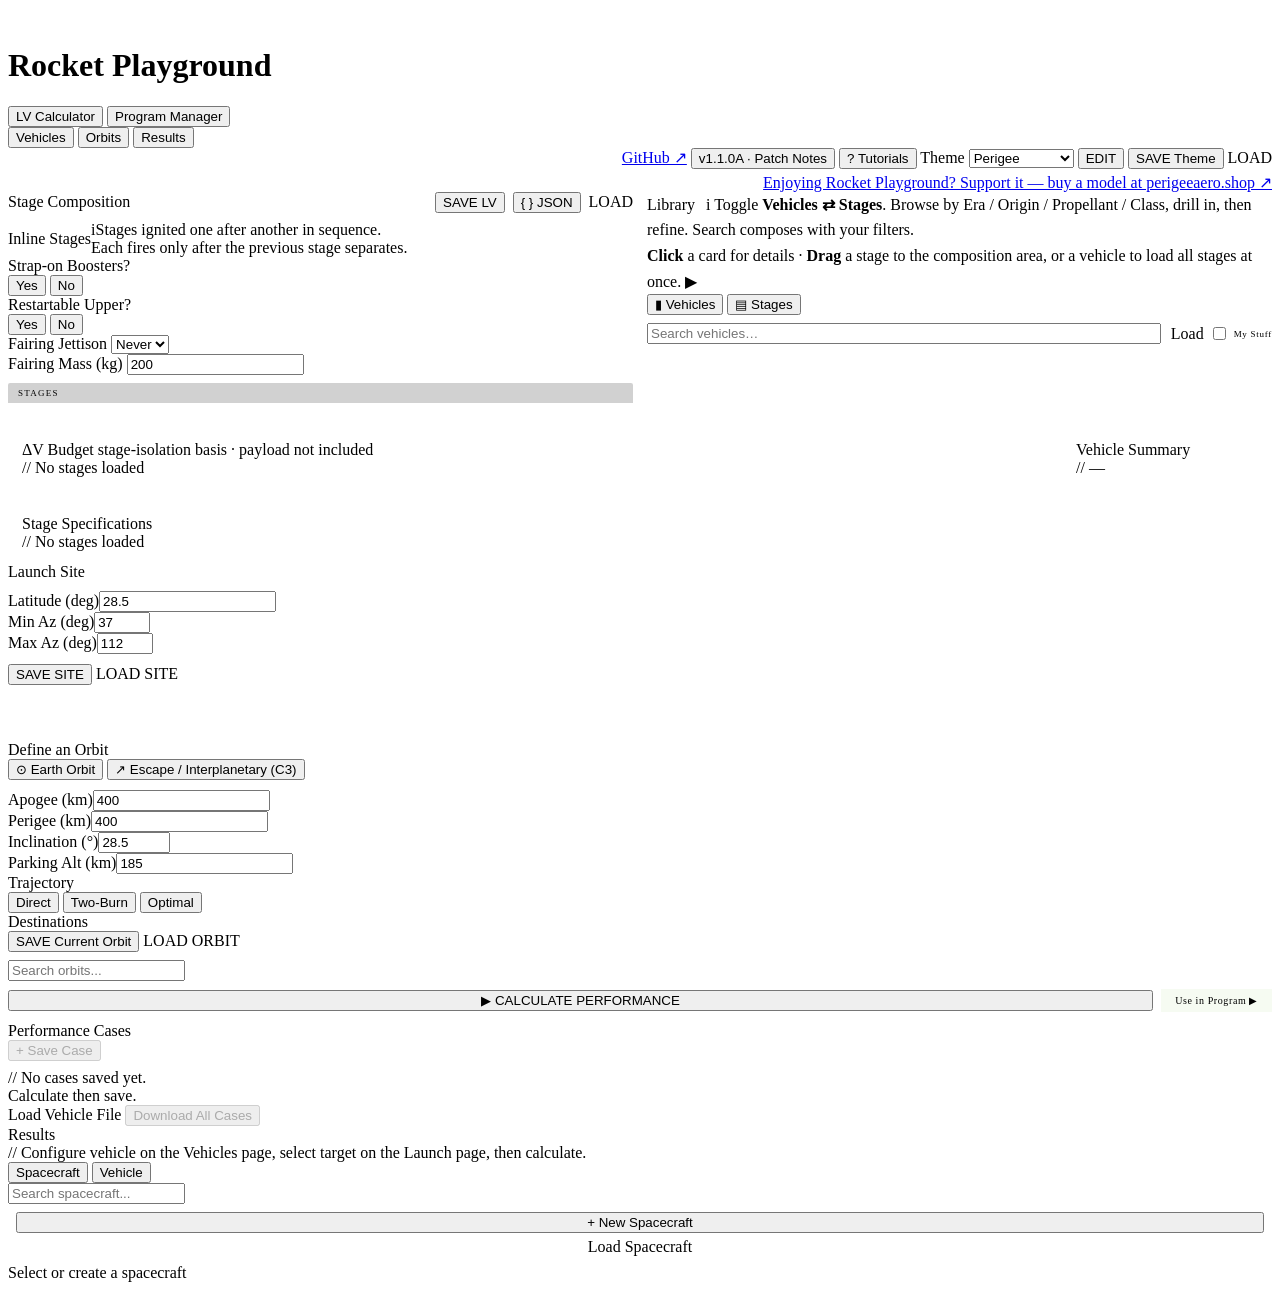
==== src/index.html @ 2115d5a5 "feat: support arithmetic expressions in stage mass, thrust, propellant, and residual fields" ====
﻿﻿﻿<!DOCTYPE html>
<html lang="en">
<head>
<meta charset="UTF-8">
<meta name="viewport" content="width=device-width, initial-scale=1.0">
<title>Rocket Playground</title>

<style>/* @@BUILD:CSS@@ */</style>
</head>
<body>
<div id="rp-root">

<header>
  <h1>Rocket Playground</h1>
  <nav class="page-nav">
    <button class="nav-btn active" id="nav-lv" onclick="showLvSection()">LV Calculator</button>
    <button class="nav-btn" id="nav-program" onclick="showPage('program')">Program Manager</button>
  </nav>
  <nav class="lv-subnav" id="lv-subnav">
    <button class="lv-sub-btn active" data-lv="vehicles" onclick="showPage('vehicles')">Vehicles</button>
    <button class="lv-sub-btn" data-lv="orbits" onclick="showPage('orbits')">Orbits</button>
    <button class="lv-sub-btn" data-lv="results" onclick="showPage('results')">Results</button>
  </nav>
  <nav class="lv-subnav" id="prog-subnav" style="display:none;">
    <button class="lv-sub-btn active" data-prog="hangar" onclick="progShowTab('hangar')">Hangar</button>
    <button class="lv-sub-btn" data-prog="mission" onclick="progShowTab('mission')">Missions</button>
  </nav>
  <div class="prog-header-actions" id="prog-header-actions" style="display:none;margin-left:auto;gap:8px;align-items:center;">
    <button class="act-btn" onclick="saveProgramFile()" title="Save the whole program (spacecraft, fleet &amp; missions) to a .program file">Save Program</button>
    <label class="act-btn" style="cursor:pointer;" title="Load a .program file">Load Program
      <input type="file" accept=".program,.json" style="display:none" onchange="loadProgramFile(this)">
    </label>
  </div>
  <div style="margin-left:auto;display:flex;flex-direction:column;align-items:flex-end;gap:4px;">
    <div class="theme-wrap" style="margin-left:0;">
      <a class="th-btn" href="https://github.com/rp1-lox/perigee-lv-calculator" target="_blank" rel="noopener" title="View source &amp; releases on GitHub">GitHub &#x2197;</a>
      <button class="th-btn" onclick="openPatchNotes()" title="What's new in this version"><span id="patch-notes-ver">v1.1.0A</span> · Patch Notes</button>
      <button class="th-btn" onclick="openTutorials()" title="How to use Rocket Playground">? Tutorials</button>
      <label>Theme</label>
      <select id="theme-select" onchange="applyTheme(this.value)">
        <option value="perigee" selected>Perigee</option>
        <option value="default">Default (Dark)</option>
      </select>
      <button class="th-btn" onclick="openThemeEditor()">EDIT</button>
      <button class="th-btn g" onclick="saveTheme()">SAVE Theme</button>
      <label class="th-btn" style="cursor:pointer;">LOAD<input type="file" accept=".json" style="display:none" onchange="loadThemeFile(this)"></label>
    </div>
    <a class="perigee-plug" href="https://perigeeaero.shop" target="_blank" rel="noopener">Enjoying Rocket Playground? Support it — buy a model at perigeeaero.shop &#x2197;</a>
  </div>
</header>

<!-- ═══════════════════════════════════════════════ PAGE: VEHICLES -->
<div id="page-vehicles" class="page active">

  <!-- BEGINNER VIEW: Composition + Library -->
  <div id="vehicles-beginner" style="display:grid;grid-template-columns:2fr 2fr;gap:14px;align-items:stretch;margin-bottom:14px;">

    <!-- ART PANEL: rocket canvas — hidden for now -->
    <div class="lib-panel" id="veh-art-panel" style="display:none;margin-top:0;min-width:0;padding:10px;flex-direction:column;">
      <!-- Header -->
      <div style="display:flex;align-items:center;gap:5px;margin-bottom:6px;flex-shrink:0;">
        <span class="sl" style="margin-bottom:0;flex:1;font-size:9px;">Rocket</span>
        <button onclick="vehCanvasAutoLayout()" title="Auto-arrange assigned art"
          style="font-family:var(--mono);font-size:8px;background:transparent;border:1px solid var(--border);
            color:var(--text-dim);padding:2px 6px;cursor:pointer;letter-spacing:.04em;">Auto</button>
        <button onclick="vehCanvasClear()" title="Clear canvas"
          style="font-family:var(--mono);font-size:8px;background:transparent;border:1px solid var(--border);
            color:var(--text-dim);padding:2px 6px;cursor:pointer;">✕</button>
      </div>
      <!-- Stage assignment strip -->
      <div id="veh-stage-assign" style="display:flex;gap:3px;flex-wrap:wrap;margin-bottom:6px;flex-shrink:0;">
        <!-- built by vehBuildAssignStrip() -->
      </div>
      <!-- Freeform canvas -->
      <div id="veh-canvas" style="flex:1;min-height:0;position:relative;overflow:hidden;
        background:rgba(0,0,0,.35);border:1px solid var(--border);
        background-image:radial-gradient(var(--border) 1px,transparent 1px);background-size:20px 20px;">
      </div>
    </div>

    <!-- LEFT: Stage Composition + controls -->
    <div class="lib-panel" style="margin-top:0;min-width:0;display:flex;flex-direction:column;">
      <div style="display:flex;align-items:center;gap:8px;margin-bottom:8px;">
        <div class="sl" style="margin-bottom:0;flex:1;">Stage Composition</div>
        <button class="act-btn green" onclick="openSaveLVModal()">SAVE LV</button>
        <button class="act-btn" onclick="openJSONModal()">{ } JSON</button>
        <label class="act-btn" style="cursor:pointer;">LOAD<input type="file" accept=".vehicle,.json" style="display:none" onchange="loadLVFile(this)"></label>
      </div>

      <!-- Config controls: stage count, boosters, restartable, fairing jettison -->
      <div class="cfg-row" style="margin-bottom:8px;flex-wrap:wrap;">
        <div class="cfg-item">
          <label style="display:flex;align-items:center;">Inline Stages<span class="info-tip" onclick="event.stopPropagation()">i<span class="tip-text">Stages ignited one after another in sequence.<br>Each fires only after the previous stage separates.</span></span></label>
          <div class="seg" id="stage-selector"></div>
          <input type="hidden" id="stage-count-input" value="1">
        </div>
        <div class="cfg-item">
          <label>Strap-on Boosters?</label>
          <div class="seg" id="booster-toggle">
            <button onclick="setBoosters(true)">Yes</button>
            <button class="active" onclick="setBoosters(false)">No</button>
          </div>
        </div>
        <div class="cfg-item" id="booster-count-wrap" style="display:none">
          <label># Boosters</label>
          <input type="number" class="field" id="num-boosters" value="4" min="1" max="32" oninput="_suppressUD=true;buildTable();buildStageComposition();">
        </div>
        <div class="cfg-item" id="booster-mode-wrap" style="display:none">
          <label>Parallel Staging<span class="info-tip" onclick="event.stopPropagation()">i<span class="tip-text"><b>Independent:</b> boosters &amp; first stage each burn their own propellant.<br><b>Crossfeed:</b> boosters feed first stage (UR-700) — first stage reaches staging with full tanks.<br><b>Throttle:</b> first stage throttled during the boost phase (Falcon Heavy).</span></span></label>
          <div class="seg" id="b-parallel-seg">
            <button class="active" data-pm="independent" onclick="setBoosterMode('independent')" title="Boosters and first stage each burn their own propellant (default)">Indep</button>
            <button data-pm="crossfeed" onclick="setBoosterMode('crossfeed')" title="Boosters feed first stage (UR-700 asparagus) — first stage reaches staging with full tanks">Crossfeed</button>
            <button data-pm="throttle" onclick="setBoosterMode('throttle')" title="First stage throttled during the boost phase (Falcon-Heavy tricore)">Throttle</button>
          </div>
          <input type="hidden" id="b_parallel_mode" value="independent">
        </div>
        <div class="cfg-item" id="booster-throttle-wrap" style="display:none">
          <label>First-Stage Throttle %</label>
          <input type="number" class="field" id="b_core_throttle" value="57" min="10" max="100" oninput="_suppressUD=true;markLVUserDefined&&markLVUserDefined();buildStageComposition();">
        </div>
        <div class="cfg-item">
          <label>Restartable Upper?</label>
          <div class="seg" id="restart-toggle">
            <button onclick="setRestart(true)">Yes</button>
            <button class="active" onclick="setRestart(false)">No</button>
          </div>
        </div>
        <div class="cfg-item">
          <label>Fairing Jettison</label>
          <select class="field" id="fairing-jettison"><option value="0">Never</option></select>
        </div>
        <div class="cfg-item">
          <label>Fairing Mass (kg)</label>
          <input type="number" class="field" id="fairing-mass" value="200" min="0">
        </div>
      </div>

      <div style="background:var(--panel);border:1px solid var(--border);border-radius:2px;overflow:hidden;margin-bottom:0;flex:1;display:flex;flex-direction:column;">
        <div style="padding:5px 10px;border-bottom:1px solid var(--border);display:flex;align-items:center;gap:8px;background:rgba(0,0,0,.18);flex-shrink:0;">
          <span style="font-family:var(--mono);font-size:9px;letter-spacing:.14em;color:var(--text-dim);text-transform:uppercase;">STAGES</span>
          <span style="flex:1;height:1px;background:var(--border);display:block;"></span>
          <span id="comp-stage-count" style="font-family:var(--mono);font-size:9px;color:var(--text-dim);opacity:.55;flex-shrink:0;"></span>
        </div>
        <div id="comp-body" style="display:flex;flex-direction:column;gap:5px;flex:1;min-height:0;overflow-y:auto;padding:6px;"></div>
      </div>
      <div id="preset-grid" style="display:none"></div>
    </div>

    <!-- RIGHT: Stage Library, same height cap -->
    <div class="lib-panel" style="margin-top:0;min-width:0;display:flex;flex-direction:column;">
      <div class="lib-toggle" onclick="toggleLibrary()">
        <span class="sl" style="margin-bottom:0;flex:1;">Library
          <span class="info-tip" onclick="event.stopPropagation()" style="margin-left:7px;">i
            <span class="tip-text" style="white-space:normal;max-width:280px;line-height:1.6;">
              Toggle <b>Vehicles ⇄ Stages</b>. Browse by Era / Origin / Propellant / Class, drill in, then refine. Search composes with your filters.<br>
              <b>Click</b> a card for details · <b>Drag</b> a stage to the composition area, or a vehicle to load all stages at once.
            </span>
          </span>
        </span>
        <span class="lib-toggle-arrow open" id="lib-arrow">▶</span>
      </div>
      <div class="lib-body" id="lib-body">
        <div class="seg" id="lib-mode-seg" style="margin-bottom:8px;">
          <button class="active" onclick="libSetMode('veh')">▮ Vehicles</button>
          <button onclick="libSetMode('stg')">▤ Stages</button>
        </div>
        <div style="display:flex;gap:5px;margin-bottom:6px;align-items:center;flex-wrap:wrap;">
          <input class="lib-search" type="text" id="lib-search" placeholder="Search vehicles…" oninput="libSearch(this.value)" style="flex:1;min-width:120px;margin-bottom:0;">
          <span id="lib-action-slot" style="display:flex;gap:5px;"></span>
          <label class="act-btn" style="cursor:pointer;white-space:nowrap;">Load<input type="file" accept=".stage,.json" style="display:none" onchange="loadUserStageFile(this)"></label>
          <label style="display:flex;align-items:center;gap:5px;font-family:var(--mono);font-size:9px;color:var(--text-dim);letter-spacing:.08em;cursor:pointer;white-space:nowrap;">
            <input type="checkbox" id="user-only-check" style="accent-color:var(--accent);cursor:pointer;" onchange="showUserOnly=this.checked;libRender();">
            My Stuff
          </label>
        </div>
        <div id="lib-browser-body"></div>
      </div>
    </div>

  </div><!-- /vehicles-beginner -->

  <!-- PERFORMANCE SUMMARY PANEL (beginner mode) -->
  <div id="vehicles-perf">
    <div class="vp-top-row" style="display:grid;grid-template-columns:1fr 210px;gap:14px;margin-bottom:14px;align-items:stretch;">
      <!-- ΔV Budget -->
      <div class="lib-panel" style="padding:12px 14px;" id="vp-dv">
        <div class="vp-header">ΔV Budget <span class="vp-header-sub">stage-isolation basis · payload not included</span></div>
        <div id="vp-dv-body"><div class="vp-dv-empty">// No stages loaded</div></div>
      </div>
      <!-- Vehicle Stats -->
      <div class="lib-panel" style="padding:12px 14px;" id="vp-stats">
        <div class="vp-header">Vehicle Summary</div>
        <div id="vp-stats-body"><div class="vp-dv-empty">// —</div></div>
      </div>
    </div>
    <!-- Stage Spec Comparison -->
    <div class="lib-panel" style="padding:12px 14px;" id="vp-table">
      <div class="vp-header">Stage Specifications</div>
      <div id="vp-table-body"><div class="vp-dv-empty">// No stages loaded</div></div>
    </div>
  </div><!-- /vehicles-perf -->

  <!-- ADVANCED VIEW: compact controls + table -->
  <div id="vehicles-advanced" style="display:none;">
    <div style="display:flex;align-items:stretch;gap:6px;flex-wrap:wrap;margin-bottom:12px;">
      <button class="act-btn green" onclick="openSaveLVModal()">Save LV</button>
      <button class="act-btn" onclick="openJSONModal()">JSON</button>
      <label class="act-btn" style="cursor:pointer;">Load LV<input type="file" accept=".vehicle,.json" style="display:none" onchange="loadLVFile(this)"></label>
      <div style="width:1px;height:20px;background:var(--border);margin:0 4px;"></div>
      <label class="act-btn" style="cursor:pointer;">Load Stage → Slot<input type="file" accept=".stage,.json" style="display:none" onchange="advLoadStage(this)"></label>
      <button class="act-btn" onclick="openAdvSaveSlotModal()">Save Stage from Slot</button>
    </div>
    <div class="cfg-row" style="margin-bottom:10px;">
      <div class="cfg-item">
        <label style="display:flex;align-items:center;">Inline Stages</label>
        <div class="seg" id="stage-selector-adv"></div>
      </div>
      <div class="cfg-item">
        <label>Strap-on Boosters?</label>
        <div class="seg" id="booster-toggle-adv">
          <button onclick="setBoosters(true)">Yes</button>
          <button class="active" onclick="setBoosters(false)">No</button>
        </div>
      </div>
      <div class="cfg-item" id="booster-count-wrap-adv" style="display:none;">
        <label># Boosters</label>
        <input type="number" class="field" id="num-boosters-adv" value="4" min="1" max="32"
          oninput="document.getElementById('num-boosters').value=this.value;_suppressUD=true;buildTable();buildStageComposition();">
      </div>
      <div class="cfg-item">
        <label>Restartable Upper?</label>
        <div class="seg" id="restart-toggle-adv">
          <button onclick="setRestart(true)">Yes</button>
          <button class="active" onclick="setRestart(false)">No</button>
        </div>
      </div>
      <div class="cfg-item">
        <label>Fairing Jettison</label>
        <select class="field" id="fairing-jettison-adv" onchange="document.getElementById('fairing-jettison').value=this.value;">
          <option value="0">Never</option>
        </select>
      </div>
      <div class="cfg-item">
        <label>Fairing Mass (kg)</label>
        <input type="number" class="field" id="fairing-mass-adv" value="200" min="0"
          oninput="document.getElementById('fairing-mass').value=this.value;">
      </div>
    </div>
  </div><!-- /vehicles-advanced -->

  <!-- STAGE PARAMETERS (shown in advanced, hidden in beginner) -->
  <div id="vehicles-stage-params" style="display:none;">
  <!-- BOTTOM: Stage Parameters -->
  <div class="panel">
    <input type="hidden" id="payload-mass" value="0">

    <div class="sl">Stage Parameters</div>
    <div style="font-family:var(--mono);font-size:9px;color:var(--text-dim);letter-spacing:.08em;margin-bottom:6px;">
      Drag from library → drop on column header &nbsp;|&nbsp; drop on strap-on table
    </div>
    <div class="tscroll">
      <table class="stage-table" id="stage-table">
        <thead><tr id="stage-header-row"><th>Parameter</th></tr></thead>
        <tbody id="stage-tbody"></tbody>
      </table>
    </div>
    <!-- Additional strap-on booster groups (multiple kinds + air-lit). Group 1 = the column above. -->
    <div id="extra-booster-groups" style="display:none;margin-top:12px;"></div>
  </div>
  </div><!-- /vehicles-stage-params -->

</div>

<!-- ═══════════════════════════════════════════════ PAGE: ORBITS -->
<div id="page-orbits" class="page">
  <div class="two-col">

    <!-- LEFT: Destination config -->
    <div class="left-col">
      <div class="left-section" id="sec-launch">
      <div class="sl">Launch Site</div>
      <div class="panel" id="panel-launch-site" style="padding-bottom:10px;">
        <div style="display:flex;flex-wrap:wrap;gap:12px;align-items:flex-start;">
          <div style="flex:0 1 380px;min-width:220px;display:flex;flex-direction:column;">
            <div id="site-selector-grid"></div>
            <div class="cfg-row" style="margin-top:10px;margin-bottom:0;">
              <div class="cfg-item"><label>Latitude (deg)</label><input type="number" class="field" id="site-lat" value="28.5" step="0.1" oninput="onSiteFieldEdit()"></div>
              <div class="cfg-item"><label>Min Az (deg)</label><input type="number" class="field" id="az-min" value="37" min="0" max="360" oninput="onSiteFieldEdit()"></div>
              <div class="cfg-item"><label>Max Az (deg)</label><input type="number" class="field" id="az-max" value="112" min="0" max="360" oninput="onSiteFieldEdit()"></div>
            </div>
            <div class="site-note" id="site-note"></div>
            <div class="inc-tracked" id="inc-tracked-note" style="display:none;"></div>
            <div class="site-desc" id="site-desc"></div>
            <div class="act-row" style="margin-top:10px;">
              <button class="act-btn green" onclick="saveUserSpaceport()">SAVE SITE</button>
              <label class="act-btn" style="cursor:pointer;">LOAD SITE<input type="file" accept=".json" style="display:none" onchange="loadSpaceportFile(this)"></label>
            </div>
          </div>
          <canvas id="site-map"></canvas>
        </div>
      </div>

      </div><!-- /left-section launch-site -->
      <div class="left-section" id="sec-orbit">
      <div class="sl">Define an Orbit</div>
      <div class="panel" id="panel-define-orbit">
        <div style="display:flex;flex-wrap:wrap;gap:16px;align-items:flex-start;">
          <div style="flex:1 1 220px;min-width:180px;">
            <div class="mode-tog" style="margin-bottom:10px;">
              <button class="active" id="mode-orbit-btn" onclick="setDestMode('orbit')">⊙ Earth Orbit</button>
              <button id="mode-escape-btn" onclick="setDestMode('escape')">↗ Escape / Interplanetary (C3)</button>
            </div>
            <div id="dest-orbit">
              <div class="cfg-row">
                <div class="cfg-item"><label>Apogee (km)</label><input type="number" class="field" id="apogee" value="400" min="100" oninput="markOrbitUserDefined();drawOrbitDiagram()"></div>
                <div class="cfg-item"><label>Perigee (km)</label><input type="number" class="field" id="perigee" value="400" min="100" oninput="markOrbitUserDefined();drawOrbitDiagram()"></div>
                <div class="cfg-item"><label>Inclination (°)</label><input type="number" class="field" id="inclination" value="28.5" min="0" max="180" step="0.1" oninput="markOrbitUserDefined()"></div>
                <div class="cfg-item"><label>Parking Alt (km)</label><input type="number" class="field" id="parking-alt" value="185" min="100" oninput="drawOrbitDiagram()"></div>
              </div>
              <div class="cfg-item">
                <label>Trajectory</label>
                <div class="seg" id="traj-toggle">
                  <button onclick="setTraj('direct')">Direct</button>
                  <button class="active" onclick="setTraj('two-burn')">Two-Burn</button>
                  <button onclick="setTraj('optimal')">Optimal</button>
                </div>
              </div>
            </div>
            <div id="dest-escape" style="display:none;">
              <div class="cfg-row">
                <div class="cfg-item"><label>C3 (km²/s²)</label><input type="number" class="field" id="c3" value="0" step="0.1" oninput="markOrbitUserDefined();drawOrbitDiagram()"></div>
                <div class="cfg-item"><label>Departure Decl (deg)</label><input type="number" class="field" id="decl" value="28.5" min="-90" max="90" step="0.1" oninput="markOrbitUserDefined()"></div>
                <div class="cfg-item"><label>Parking Perigee (km)</label><input type="number" class="field" id="escape-perigee" value="185" min="100" oninput="drawOrbitDiagram()"></div>
              </div>
              <div class="note" style="margin-top:4px;">C3 = v∞² relative to Earth. Vis-viva: Vinj = √(Vesc² + C3). TLI≈−1.9, escape=0, Mars≈8.7, Jupiter≈80.</div>
            </div>
          </div>
          <canvas id="orbit-diagram"></canvas>
        </div>
      </div>
      </div><!-- /left-section define-orbit -->
    </div><!-- /left-col -->

    <!-- RIGHT: Orbit categories -->
    <div>
      <div class="sl">Destinations</div>
      <div class="act-row" style="margin-bottom:8px;">
        <button class="act-btn green" onclick="saveUserOrbit()">SAVE Current Orbit</button>
        <label class="act-btn" style="cursor:pointer;">LOAD ORBIT<input type="file" accept=".orbit,.json" style="display:none" onchange="loadOrbitFile(this)"></label>
      </div>
      <input class="search-bar" type="text" id="orbit-search" placeholder="Search orbits..." oninput="buildOrbitCategories()" style="margin-bottom:8px;">
      <div class="orbit-scroll" id="orbit-categories"></div>
    </div>

  </div>
</div>

<!-- ═══════════════════════════════════════════════ PAGE: RESULTS -->
<div id="page-results" class="page">
  <div style="display:flex;gap:8px;margin-bottom:10px;align-items:center;">
    <button class="calc-btn" onclick="calculateWithS15()" style="margin-bottom:0;flex:1;">▶  CALCULATE PERFORMANCE</button>
    <button onclick="progUseCurrentVehicle()" title="Load this vehicle into the active Program as a VehicleDefinition"
      style="font-family:var(--mono);font-size:10px;background:rgba(136,198,87,.08);border:1px solid var(--accent);color:var(--accent);padding:6px 14px;cursor:pointer;letter-spacing:.06em;white-space:nowrap;">Use in Program ▶</button>
  </div>
  <div class="results-layout">

    <!-- LEFT: Cases panel -->
    <div class="cases-panel">
      <div class="cases-header">
        <span>Performance Cases</span>
      </div>
      <div class="act-row" style="margin-bottom:8px;">
        <button class="act-btn green" id="save-case-btn" onclick="openSaveCaseModal()" disabled style="flex:1;">+ Save Case</button>
      </div>
      <div id="case-list">
        <div class="cases-empty">// No cases saved yet.<br>Calculate then save.</div>
      </div>
      <div class="case-actions">
        <label class="act-btn" style="cursor:pointer;text-align:center;width:100%;box-sizing:border-box;">Load Vehicle File<input type="file" accept=".vehicle,.json" style="display:none" onchange="loadLVFile(this)"></label>
        <button class="act-btn" onclick="downloadAllCases()" id="download-cases-btn" disabled>Download All Cases</button>
      </div>
    </div>

    <!-- RIGHT: Results display -->
    <div>
      <div class="sl">Results</div>
      <div class="results-panel" id="results-panel">
        <div class="placeholder-msg">// Configure vehicle on the Vehicles page, select target on the Launch page, then calculate.</div>
      </div>
    </div>

  </div>
</div>
<div id="page-program" class="page">
  <div class="sc-ed-toolbar">
    <div class="seg" id="hangar-pick" style="margin-right:6px;">
      <button class="active" data-hv="spacecraft" onclick="progSetHangar('spacecraft')">Spacecraft</button>
      <button data-hv="fleet" onclick="progSetHangar('fleet')">Vehicle</button>
    </div>
    <div class="prog-tab-actions" id="prog-tb-sc"></div>
    <div class="prog-tab-actions" id="prog-tb-fleet" style="display:none;"></div>
    <div class="prog-tab-actions" id="prog-tb-mission" style="display:none;"></div>
  </div>

  <!-- Spacecraft panel -->
  <div id="prog-panel-sc" class="sc-ed-wrap">
    <div class="sc-ed-list-col">
      <input type="text" id="sc-ed-search" class="sc-ed-search" placeholder="Search spacecraft..." oninput="scEdRenderList()">
      <div id="sc-ed-list" class="sc-ed-list-inner lv-list"></div>
      <div style="padding:8px;border-top:1px solid var(--border);display:flex;flex-direction:column;gap:5px;">
        <button class="act-btn" style="width:100%" onclick="scEdNew()">+ New Spacecraft</button>
        <label class="act-btn" style="width:100%;cursor:pointer;text-align:center;">Load Spacecraft
          <input type="file" accept=".spacecraft,.json" style="display:none" onchange="scEdLoadJSON(this)">
        </label>
      </div>
    </div>
    <div id="sc-ed-detail" class="sc-ed-main-col">
      <div class="placeholder-msg">Select or create a spacecraft</div>
    </div>
  </div>

  <!-- Fleet panel -->
  <div id="prog-panel-fleet" class="sc-ed-wrap" style="display:none;">
    <div class="sc-ed-list-col">
      <input type="text" id="fleet-search" class="sc-ed-search" placeholder="Search fleet..." oninput="fleetRenderList()">
      <div id="fleet-list" class="sc-ed-list-inner lv-list"></div>
      <div class="fleet-drop-zone" ondragover="fleetDragOver(event)" ondragleave="fleetDragLeave(event)" ondrop="fleetLibAddDrop(event)">&#x2295; Drop a vehicle here to add it to the fleet</div>
      <div style="padding:8px;border-top:1px solid var(--border);display:flex;flex-direction:column;gap:5px;">
        <button class="act-btn" style="width:100%" onclick="fleetNew()">+ New Entry</button>
        <button class="act-btn" style="width:100%" onclick="fleetOpenImportModal()">Import Vehicle</button>
        <label class="act-btn" style="width:100%;cursor:pointer;text-align:center;">Load Vehicle
          <input type="file" accept=".vehicle,.json" style="display:none" onchange="fleetLoadJSON(this)">
        </label>
      </div>
    </div>
    <div id="fleet-detail" class="sc-ed-main-col">
      <div class="placeholder-msg">Add or select a launch vehicle</div>
    </div>
  </div>

  <!-- Missions panel — full-page command center -->
  <div id="prog-panel-mission" style="display:none;">
    <div id="mission-cc" style="flex:1;min-width:0;display:flex;flex-direction:column;overflow:hidden;">
      <div class="placeholder-msg">Select or create a mission</div>
    </div>
  </div>
</div>


<!-- ── MODAL: Fleet Vehicle Import ── -->
<div class="modal-overlay" id="modal-fleet-import" style="display:none">
  <div class="modal" style="max-width:580px;display:flex;flex-direction:column;height:68vh;">
    <div class="modal-header">
      <span class="modal-title">Import Launch Vehicle</span>
      <button class="modal-close" onclick="closeModal('modal-fleet-import')">&#x2715;</button>
    </div>
    <div style="padding:10px 14px;border-bottom:1px solid var(--border);flex-shrink:0;">
      <input type="text" id="fleet-import-search" class="search-bar" style="margin-bottom:0;"
        placeholder="Search vehicles..." oninput="fleetImportRenderList()">
    </div>
    <div id="fleet-import-list" style="flex:1;overflow-y:auto;"></div>
  </div>
</div>

<!-- ── MODAL: Vehicle library info (click a library card) ── -->
<div class="modal-overlay" id="modal-fleet-vehinfo" style="display:none">
  <div class="modal" style="max-width:620px;display:flex;flex-direction:column;max-height:82vh;">
    <div class="modal-header">
      <span class="modal-title" id="fleet-vehinfo-title">Vehicle</span>
      <button class="modal-close" onclick="closeModal('modal-fleet-vehinfo')">&#x2715;</button>
    </div>
    <div id="fleet-vehinfo-body" style="flex:1;overflow-y:auto;padding:14px 18px;"></div>
    <div style="padding:10px 16px;border-top:1px solid var(--border);display:flex;justify-content:flex-end;gap:8px;flex-shrink:0;">
      <button class="act-btn" onclick="closeModal('modal-fleet-vehinfo')">Close</button>
      <button class="act-btn green" onclick="fleetVehInfoAdd()">&#x2295; Add to Fleet</button>
    </div>
  </div>
</div>

<!-- ── MODAL: New / Edit spacecraft stage (Stage Library) ── -->
<div class="modal-overlay" id="modal-scstage-new" style="display:none">
  <div class="modal" style="max-width:600px;">
    <div class="modal-header">
      <span class="modal-title" id="scstage-new-title">New Stage</span>
      <button class="modal-close" onclick="closeModal('modal-scstage-new')">&#x2715;</button>
    </div>
    <div id="scstage-new-body" class="modal-body"></div>
    <div style="padding:10px 16px;border-top:1px solid var(--border);display:flex;justify-content:flex-end;gap:8px;">
      <button class="act-btn" onclick="closeModal('modal-scstage-new')">Cancel</button>
      <button class="act-btn green" onclick="scStageLibSaveNew()">Save to Library</button>
    </div>
  </div>
</div>

<!-- ── MODAL: Spacecraft stage info (click a library card) ── -->
<div class="modal-overlay" id="modal-scstage-info" style="display:none">
  <div class="modal" style="max-width:480px;">
    <div class="modal-header">
      <span class="modal-title" id="scstage-info-title">Stage</span>
      <button class="modal-close" onclick="closeModal('modal-scstage-info')">&#x2715;</button>
    </div>
    <div id="scstage-info-body" class="modal-body"></div>
    <div style="padding:10px 16px;border-top:1px solid var(--border);display:flex;justify-content:flex-end;gap:8px;flex-wrap:wrap;">
      <button class="act-btn" onclick="scStageInfoDelete()" title="Remove from library">Delete</button>
      <button class="act-btn" onclick="scStageInfoDownload()">&#x2193; Download</button>
      <button class="act-btn" onclick="scStageInfoEdit()">Edit</button>
      <button class="act-btn green" onclick="scStageInfoAdd()">&#x2295; Add to Spacecraft</button>
    </div>
  </div>
</div>

<!-- ── MODAL: Tutorials / Help ── -->
<div class="modal-overlay" id="modal-tutorials" style="display:none">
  <div class="modal" style="max-width:880px;width:92vw;height:80vh;display:flex;flex-direction:column;">
    <div class="modal-header">
      <span class="modal-title">Tutorials</span>
      <button class="modal-close" onclick="closeModal('modal-tutorials')">&#x2715;</button>
    </div>
    <div class="tut-wrap">
      <div id="tut-list" class="tut-list"></div>
      <div id="tut-body" class="tut-body"></div>
    </div>
  </div>
</div>

<!-- ── MODAL: Save LV ── -->
<div class="modal-overlay" id="modal-save-lv" style="display:none">
  <div class="modal">
    <div class="modal-header"><span class="modal-title">Save Launch Vehicle</span><button class="modal-close" onclick="closeModal('modal-save-lv')">✕</button></div>
    <div class="modal-body">
      <label>Vehicle Name</label>
      <input type="text" id="lv-save-name" placeholder="e.g. My Rocket Mk1" maxlength="60">
      <label>Notes (optional)</label>
      <input type="text" id="lv-save-note" placeholder="e.g. 3-stage LOX/LH2" maxlength="200">
      <label style="margin-top:10px;">Library Tags <span style="text-transform:none;letter-spacing:normal;color:var(--text-dim);font-size:10px;">— for browsing &amp; the program (propellant &amp; class auto-derive from stages)</span></label>
      <div id="lv-save-tags"></div>
      <div class="save-note">Downloads a .json file with full vehicle definition and any calculated performance results.</div>
    </div>
    <div class="modal-footer">
      <button class="modal-btn" onclick="closeModal('modal-save-lv')">Cancel</button>
      <button class="modal-btn primary" onclick="doSaveLV()">Download .json</button>
    </div>
  </div>
</div>

<!-- ── MODAL: Patch Notes ── -->
<div class="modal-overlay" id="modal-patch-notes" style="display:none">
  <div class="modal" style="max-width:560px;display:flex;flex-direction:column;max-height:82vh;">
    <div class="modal-header"><span class="modal-title">Patch Notes</span><button class="modal-close" onclick="closeModal('modal-patch-notes')">✕</button></div>
    <div class="modal-body" id="patch-notes-body" style="overflow-y:auto;"></div>
    <div style="padding:10px 16px;border-top:1px solid var(--border);display:flex;justify-content:flex-end;gap:8px;flex-wrap:wrap;">
      <a class="modal-btn" href="https://github.com/rp1-lox/perigee-lv-calculator/releases" target="_blank" rel="noopener">All Releases on GitHub &#x2197;</a>
      <button class="modal-btn primary" onclick="closeModal('modal-patch-notes')">Close</button>
    </div>
  </div>
</div>

<!-- ── MODAL: Save Orbit ── -->
<div class="modal-overlay" id="modal-save-orbit" style="display:none">
  <div class="modal" style="max-width:460px;">
    <div class="modal-header"><span class="modal-title">Save Orbit</span><button class="modal-close" onclick="closeModal('modal-save-orbit')">✕</button></div>
    <div class="modal-body">
      <label>Orbit Name</label>
      <input type="text" id="orbit-save-name" placeholder="e.g. Staging Orbit" maxlength="60">
      <label style="margin-top:10px;">Category</label>
      <select class="field" id="orbit-save-category" style="width:100%;margin-bottom:8px;" onchange="onOrbitCategoryChange(this.value)">
      </select>
      <div id="orbit-new-cat-wrap" style="display:none;">
        <label>New Category Name</label>
        <input type="text" id="orbit-new-cat-name" placeholder="e.g. My Missions" maxlength="40">
      </div>
      <div class="save-note" style="margin-top:8px;">Orbit appears inside the selected category alongside presets. Also downloads a .json file.</div>
    </div>
    <div class="modal-footer">
      <button class="modal-btn" onclick="closeModal('modal-save-orbit')">Cancel</button>
      <button class="modal-btn primary" onclick="doSaveOrbit()">Save & Download</button>
    </div>
  </div>
</div>

<!-- ── MODAL: JSON editor ── -->
<div class="modal-overlay" id="modal-json" style="display:none">
  <div class="modal">
    <div class="modal-header"><span class="modal-title">View / Edit Vehicle JSON</span><button class="modal-close" onclick="closeModal('modal-json')">✕</button></div>
    <div class="modal-body">
      <textarea id="json-editor" spellcheck="false"></textarea>
      <div id="json-error" class="error-msg" style="display:none;margin-top:8px;"></div>
    </div>
    <div class="modal-footer">
      <button class="modal-btn" onclick="closeModal('modal-json')">Cancel</button>
      <button class="modal-btn primary" onclick="applyJSON()">Apply to Calculator</button>
    </div>
  </div>
</div>

<!-- ── MODAL: Theme editor ── -->
<div class="modal-overlay" id="modal-theme" style="display:none">
  <div class="modal" style="max-width:480px;">
    <div class="modal-header">
      <span class="modal-title">Theme Editor</span>
      <button class="modal-close" onclick="closeModal('modal-theme')">✕</button>
    </div>
    <div class="modal-body" style="max-height:72vh;overflow-y:auto;">

      <!-- Presets -->
      <div class="te-section">Presets</div>
      <div class="te-preset-row" id="te-preset-row"></div>

      <!-- Colors -->
      <div class="te-section">Colors</div>
      <div id="te-color-rows"></div>

      <!-- Fonts -->
      <div class="te-section">Fonts</div>
      <div class="te-row">
        <span class="te-label">Display (sans)</span>
        <input class="te-font-input" id="te-font-sans" placeholder="Outfit, sans-serif"
          oninput="teApplyLive()">
      </div>
      <div class="te-row">
        <span class="te-label">Monospace</span>
        <input class="te-font-input" id="te-font-mono" placeholder="JetBrains Mono, monospace"
          oninput="teApplyLive()">
      </div>

      <!-- Name -->
      <div class="te-section">Save Custom Theme</div>
      <div class="te-row">
        <span class="te-label">Theme Name</span>
        <input class="te-font-input" id="te-theme-name" placeholder="My Theme" style="width:160px;flex:none;">
        <button class="modal-btn primary" onclick="teSaveCustom()" style="margin:0;">Save</button>
      </div>

    </div>
    <div class="modal-footer">
      <button class="modal-btn" onclick="closeModal('modal-theme')">Close</button>
      <button class="modal-btn" onclick="teExportJSON()">Export JSON</button>
    </div>
  </div>
</div>


<!-- ── MODAL: Add/Save Stage ── -->
<div class="modal-overlay" id="modal-add-stage" style="display:none">
  <div class="modal" style="max-width:500px;">
    <div class="modal-header">
      <span class="modal-title">Add Stage to Library</span>
      <button class="modal-close" onclick="closeModal('modal-add-stage')">✕</button>
    </div>
    <div class="modal-body">
      <div style="display:grid;grid-template-columns:1fr 1fr;gap:10px;">
        <div style="grid-column:1/-1;">
          <label>Start from existing stage (optional)</label>
          <select class="field" id="stg-base" style="width:100%;margin-bottom:0;" onchange="onBaseStageChange(this.value)">
            <option value="">— Blank —</option>
          </select>
        </div>
        <div>
          <label>Stage Name</label>
          <input type="text" id="stg-name" placeholder="e.g. My Upper Stage" maxlength="60" style="margin-bottom:0;">
        </div>
        <div>
          <label>Category</label>
          <select class="field" id="stg-category" style="width:100%;margin-bottom:0;" onchange="onStageCatChange(this.value)">
            <option value="Booster Stages">Booster Stages</option>
            <option value="Upper Stages">Upper Stages</option>
            <option value="Kick Stages">Kick Stages</option>
            <option value="Side Boosters">Side Boosters</option>
            <option value="__new__">[ New Category... ]</option>
          </select>
        </div>
        <div id="stg-new-cat-wrap" style="display:none;grid-column:1/-1;">
          <label>New Category Name</label>
          <input type="text" id="stg-new-cat" placeholder="e.g. Custom Stages" maxlength="40" style="margin-bottom:0;">
        </div>
        <div>
          <label>Dry Mass (kg)</label>
          <input type="text" inputmode="decimal" class="math-input" id="stg-dry" placeholder="0 or 1000/2" title="Calculations supported: +, -, *, /, and parentheses" style="width:100%;background:rgba(0,0,0,.4);border:1px solid var(--border);color:var(--text-bright);font-family:var(--mono);font-size:12px;padding:6px 10px;margin-bottom:0;">
        </div>
        <div>
          <label>Propellant (kg)</label>
          <input type="text" inputmode="decimal" class="math-input" id="stg-prop" placeholder="0 or 1000/2" title="Calculations supported: +, -, *, /, and parentheses" style="width:100%;background:rgba(0,0,0,.4);border:1px solid var(--border);color:var(--text-bright);font-family:var(--mono);font-size:12px;padding:6px 10px;margin-bottom:0;">
        </div>
        <div>
          <label>Thrust (kN)</label>
          <input type="text" inputmode="decimal" class="math-input" id="stg-thrust" placeholder="0 or 1000/2" title="Calculations supported: +, -, *, /, and parentheses" style="width:100%;background:rgba(0,0,0,.4);border:1px solid var(--border);color:var(--text-bright);font-family:var(--mono);font-size:12px;padding:6px 10px;margin-bottom:0;">
        </div>
        <div>
          <label>Isp (s)</label>
          <input type="number" id="stg-isp" placeholder="300" min="1" style="width:100%;background:rgba(0,0,0,.4);border:1px solid var(--border);color:var(--text-bright);font-family:var(--mono);font-size:12px;padding:6px 10px;margin-bottom:0;">
        </div>
        <div>
          <label>Residuals (%)</label>
          <input type="text" inputmode="decimal" class="math-input" id="stg-res" value="2" title="Calculations supported: +, -, *, /, and parentheses" style="width:100%;background:rgba(0,0,0,.4);border:1px solid var(--border);color:var(--text-bright);font-family:var(--mono);font-size:12px;padding:6px 10px;margin-bottom:0;">
        </div>
        <div>
          <label>Engine(s)</label>
          <input type="text" id="stg-engines" placeholder="e.g. 2× RL-10" maxlength="40" style="margin-bottom:0;">
        </div>
        <div style="grid-column:1/-1;">
          <label>Notes</label>
          <input type="text" id="stg-note" placeholder="Propellants, mission context, etc." maxlength="120" style="margin-bottom:0;">
        </div>
        <div style="grid-column:1/-1;">
          <label>Library Tags <span style="text-transform:none;letter-spacing:normal;color:var(--text-dim);font-size:10px;">— for browsing (Class = Category above)</span></label>
          <div id="stg-tags-editor"></div>
        </div>
        <div style="grid-column:1/-1;">
          <label>Other Tags (comma-separated, optional)</label>
          <input type="text" id="stg-tags" placeholder="e.g. Restartable, Hypergolic, crew-rated" style="margin-bottom:0;">
        </div>
        <div style="grid-column:1/-1;display:flex;align-items:center;gap:8px;">
          <input type="checkbox" id="stg-is-booster" style="accent-color:var(--accent2);">
          <label style="display:inline;letter-spacing:normal;text-transform:none;font-size:11px;color:var(--text-bright);">Side Booster (populates strap-on booster section when dropped)</label>
        </div>
        <div style="grid-column:1/-1;border-top:1px solid var(--border);margin-top:4px;padding-top:10px;display:none;" id="stg-s15-section">
          <div style="display:flex;align-items:center;gap:8px;margin-bottom:8px;">
            <input type="checkbox" id="stg-s15" style="accent-color:var(--accent);" onchange="toggleS15Fields(this.checked)">
            <label style="display:inline;letter-spacing:normal;text-transform:none;font-size:11px;color:var(--text-bright);">Stage-and-a-Half
              <span class="info-tip" onclick="event.stopPropagation()" style="margin-left:5px;">i<span class="tip-text" style="white-space:normal;max-width:260px;line-height:1.6;">Atlas-style: booster engines + skirt fire in parallel with the sustainer from T=0, then are jettisoned at BECO.<br><br>The stage fields above describe the <b>combined Phase 1</b> state (full dry mass, total thrust, combined Isp).<br>Fields below define the sustainer that continues after jettison.</span></span>
            </label>
          </div>
          <div id="stg-s15-fields" style="display:none;grid-column:1/-1;">
            <div style="display:grid;grid-template-columns:1fr 1fr;gap:10px;">
              <div>
                <label>Sustainer Thrust (kN) <span style="color:var(--text-dim);font-size:9px;">// after BECO</span></label>
                <input type="number" id="stg-s15-thrust" placeholder="0" min="0" oninput="_s15UpdatePreview()" style="width:100%;background:rgba(0,0,0,.4);border:1px solid var(--border);color:var(--text-bright);font-family:var(--mono);font-size:12px;padding:6px 10px;margin-bottom:0;">
              </div>
              <div>
                <label>Sustainer Isp (s) <span style="color:var(--text-dim);font-size:9px;">// blank = same as stage</span></label>
                <input type="number" id="stg-s15-isp" placeholder="(same as stage)" min="1" oninput="_s15UpdatePreview()" style="width:100%;background:rgba(0,0,0,.4);border:1px solid var(--border);color:var(--text-bright);font-family:var(--mono);font-size:12px;padding:6px 10px;margin-bottom:0;">
              </div>
              <div>
                <label>Booster Pack Mass (kg) <span style="color:var(--text-dim);font-size:9px;">// engines + skirt jettisoned</span></label>
                <input type="number" id="stg-s15-jet" placeholder="0" min="0" oninput="_s15UpdatePreview()" style="width:100%;background:rgba(0,0,0,.4);border:1px solid var(--border);color:var(--text-bright);font-family:var(--mono);font-size:12px;padding:6px 10px;margin-bottom:0;">
              </div>
              <div>
                <label>BECO Sustainer TWR <span class="info-tip" onclick="event.stopPropagation()">i<span class="tip-text" style="white-space:normal;max-width:220px;line-height:1.6;">Jettison when sustainer thrust ÷ remaining stage weight ≥ this value. Stage-mass approximation — upper stages and payload not included. Typical value: 1.0–1.5.</span></span></label>
                <input type="number" id="stg-s15-twr" value="1.2" min="0.1" step="0.1" oninput="_s15UpdatePreview()" style="width:100%;background:rgba(0,0,0,.4);border:1px solid var(--border);color:var(--text-bright);font-family:var(--mono);font-size:12px;padding:6px 10px;margin-bottom:0;">
              </div>
            </div>
            <div id="stg-s15-preview" style="font-family:var(--mono);font-size:9px;color:var(--text-dim);margin-top:8px;padding:6px 8px;background:rgba(0,0,0,.25);border:1px solid var(--border);letter-spacing:.04em;"></div>
          </div>
        </div>
        <div style="grid-column:1/-1;border-top:1px solid var(--border);margin-top:4px;padding-top:10px;display:none;" id="stg-parallel-section">
          <label>Parallel Staging
            <span class="info-tip" onclick="event.stopPropagation()" style="margin-left:5px;">i<span class="tip-text" style="white-space:normal;max-width:280px;line-height:1.6;"><b>Independent:</b> boosters &amp; first stage each burn their own propellant (default).<br><br><b>Crossfeed:</b> boosters feed first stage (UR-700 asparagus) — the first stage reaches staging with FULL tanks.<br><br><b>Throttle:</b> the first stage is throttled during the boost phase (Falcon-Heavy tricore), so it keeps propellant for after the boosters separate.</span></span>
          </label>
          <select id="stg-parallel-mode" onchange="_stgParallelToggle(this.value)" style="width:100%;background:rgba(0,0,0,.4);border:1px solid var(--border);color:var(--text-bright);font-family:var(--mono);font-size:12px;padding:6px 10px;margin-bottom:0;">
            <option value="independent">Independent (default)</option>
            <option value="crossfeed">Crossfeed — boosters feed first stage</option>
            <option value="throttle">First-stage throttle-down</option>
          </select>
          <div id="stg-throttle-wrap" style="display:none;margin-top:10px;">
            <label>First-Stage Throttle % <span style="color:var(--text-dim);font-size:9px;">// first stage throttle during the boost phase</span></label>
            <input type="number" id="stg-throttle" value="57" min="10" max="100" style="width:100%;background:rgba(0,0,0,.4);border:1px solid var(--border);color:var(--text-bright);font-family:var(--mono);font-size:12px;padding:6px 10px;margin-bottom:0;">
          </div>
        </div>
        <div style="grid-column:1/-1;border-top:1px solid var(--border);margin-top:4px;padding-top:10px;display:none;" id="stg-bgroup-section">
          <label>Booster Group <span style="color:var(--text-dim);font-size:9px;">// count + when this group ignites</span></label>
          <div style="display:flex;gap:12px;flex-wrap:wrap;align-items:flex-end;margin-top:4px;">
            <div style="flex:0 0 80px;"><label style="font-size:9px;">Count</label>
              <input type="number" id="stg-bg-count" min="1" value="2" style="width:100%;background:rgba(0,0,0,.4);border:1px solid var(--border);color:var(--text-bright);font-family:var(--mono);font-size:12px;padding:6px 10px;margin-bottom:0;"></div>
            <div style="flex:1;min-width:150px;"><label style="font-size:9px;">Ignition</label>
              <select id="stg-bg-ign" onchange="_stgBgIgnToggle(this.value)" style="width:100%;background:rgba(0,0,0,.4);border:1px solid var(--border);color:var(--text-bright);font-family:var(--mono);font-size:12px;padding:6px 10px;margin-bottom:0;">
                <option value="ground">Ground (T-0)</option>
                <option value="after">After group burns out</option>
                <option value="time">T+ time</option>
              </select></div>
            <div id="stg-bg-after-wrap" style="display:none;flex:0 0 130px;"><label style="font-size:9px;">After</label>
              <select id="stg-bg-after" style="width:100%;background:rgba(0,0,0,.4);border:1px solid var(--border);color:var(--text-bright);font-family:var(--mono);font-size:12px;padding:6px 10px;margin-bottom:0;"></select></div>
            <div id="stg-bg-time-wrap" style="display:none;flex:0 0 100px;"><label style="font-size:9px;">T+ (s)</label>
              <input type="number" id="stg-bg-time" min="0" value="60" style="width:100%;background:rgba(0,0,0,.4);border:1px solid var(--border);color:var(--text-bright);font-family:var(--mono);font-size:12px;padding:6px 10px;margin-bottom:0;"></div>
          </div>
          <button class="modal-btn" style="margin-top:10px;background:rgba(200,80,60,.18);border-color:#c8503c;color:#e07060;" onclick="_stgBgRemove()">Remove this booster group</button>
        </div>
      </div>
      <div class="save-note" style="margin-top:10px;">Stage is added to the library for this session. Use "Save" to download a .json file you can reload later.</div>
    </div>
    <div class="modal-footer" id="add-stage-footer">
      <button class="modal-btn" onclick="closeModal('modal-add-stage')">Cancel</button>
      <button class="modal-btn" id="add-stage-lib-btn" onclick="doAddStage(false)">Add to Library</button>
      <button class="modal-btn primary" id="add-stage-save-btn" onclick="doAddStage(true)">Add & Save .json</button>
      <button class="modal-btn primary" id="edit-stage-save-btn" style="display:none;" onclick="doEditStage()">Save Changes</button>
    </div>
  </div>
</div>

<script>/* @@BUILD:JS@@ */</script>

<!-- MODAL: Theme editor -->


<!-- ── MODAL: Save Performance Case ── -->
<div class="modal-overlay" id="modal-save-case" style="display:none">
  <div class="modal" style="max-width:440px;">
    <div class="modal-header">
      <span class="modal-title">Save Performance Case</span>
      <button class="modal-close" onclick="closeModal('modal-save-case')">✕</button>
    </div>
    <div class="modal-body">
      <label>Case Label</label>
      <input type="text" id="case-label-input" placeholder="e.g. LEO 185 km — KSC" maxlength="80">
      <div class="save-note" style="margin-top:8px;">
        Saves the current result alongside any other cases for this vehicle.
        Download all cases as a single .json file from the cases panel.
      </div>
    </div>
    <div class="modal-footer">
      <button class="modal-btn" onclick="closeModal('modal-save-case')">Cancel</button>
      <button class="modal-btn primary" onclick="doSaveCase()">Save Case</button>
    </div>
  </div>
</div>
<script>
// Position fixed tooltips near their trigger
document.addEventListener('mousemove',e=>{
  const tip=e.target.closest('.info-tip');
  if(!tip)return;
  const box=tip.getBoundingClientRect();
  const txt=tip.querySelector('.tip-text');
  if(!txt)return;
  txt.style.left=box.left+'px';
  txt.style.top=(box.top-txt.offsetHeight-8)+'px';
});
</script>

<!-- ── MODAL: Stage / Vehicle Detail ── -->
<div class="modal-overlay" id="modal-stage-detail" style="display:none">
  <div class="modal" style="max-width:520px;">
    <div class="modal-header">
      <span class="modal-title" id="sdm-title">Stage Details</span>
      <button class="modal-close" onclick="closeModal('modal-stage-detail')">✕</button>
    </div>
    <div class="modal-body" id="sdm-body"></div>
    <div class="modal-footer">
      <button class="modal-btn" onclick="closeModal('modal-stage-detail')">Close</button>
    </div>
  </div>
</div>
</div>

<!-- ── MODAL: Advanced slot picker ── -->
<div class="modal-overlay" id="modal-adv-slot" style="display:none">
  <div class="modal" style="max-width:360px;">
    <div class="modal-header">
      <span class="modal-title">Load Stage into Slot</span>
      <button class="modal-close" onclick="closeModal('modal-adv-slot')">✕</button>
    </div>
    <div class="modal-body">
      <label>Select destination slot</label>
      <select class="field" id="adv-slot-select" style="width:100%;margin-top:6px;"></select>
    </div>
    <div class="modal-footer">
      <button class="modal-btn" onclick="closeModal('modal-adv-slot')">Cancel</button>
      <button class="modal-btn primary" onclick="doAdvSlotLoad()">Load</button>
    </div>
  </div>
</div>

<!-- Modal: Advanced save stage slot picker -->
<div class="modal-overlay" id="modal-adv-save-slot" style="display:none">
  <div class="modal" style="max-width:360px;">
    <div class="modal-header">
      <span class="modal-title">Save Stage from Slot</span>
      <button class="modal-close" onclick="closeModal('modal-adv-save-slot')">X</button>
    </div>
    <div class="modal-body">
      <label>Select slot to save</label>
      <select class="field" id="adv-save-slot-select" style="width:100%;margin-top:6px;"></select>
    </div>
    <div class="modal-footer">
      <button class="modal-btn" onclick="closeModal('modal-adv-save-slot')">Cancel</button>
      <button class="modal-btn primary" onclick="doAdvSaveSlot()">Download .json</button>
    </div>
  </div>
</div>

<!-- ===== RESTORED LV MODALS (from backup) ===== -->
<div class="modal-overlay" id="modal-save-spaceport" style="display:none">
  <div class="modal" style="max-width:460px;">
    <div class="modal-header"><span class="modal-title">Save Spaceport</span><button class="modal-close" onclick="closeModal('modal-save-spaceport')">✕</button></div>
    <div class="modal-body">
      <label>Name</label>
      <input type="text" id="ssp-name" placeholder="e.g. My Launch Site" maxlength="60">
      <div style="display:flex;gap:8px;margin-top:10px;">
        <div style="flex:1"><label>Short Code</label><input type="text" id="ssp-short" placeholder="e.g. MLS" maxlength="6" style="text-transform:uppercase"></div>
        <div style="flex:2"><label>Country</label><input type="text" id="ssp-country" placeholder="e.g. USA" maxlength="40"></div>
      </div>
      <div class="save-note" style="margin-top:8px;">Lat, lon, and azimuth range are pulled from the current fields. Also downloads a .json file.</div>
    </div>
    <div class="modal-footer">
      <button class="modal-btn" onclick="closeModal('modal-save-spaceport')">Cancel</button>
      <button class="modal-btn primary" onclick="doSaveUserSpaceport()">Save & Download</button>
    </div>
  </div>
</div>
<div class="modal-overlay" id="modal-confirm" style="display:none">
  <div class="modal" style="max-width:360px;">
    <div class="modal-header">
      <span class="modal-title" id="modal-confirm-title">Confirm</span>
      <button class="modal-close" onclick="closeModal('modal-confirm')">✕</button>
    </div>
    <div class="modal-body">
      <p id="modal-confirm-msg" style="font-size:13px;line-height:1.55;color:var(--text);margin:0;"></p>
    </div>
    <div class="modal-footer">
      <button class="modal-btn" onclick="closeModal('modal-confirm')">Cancel</button>
      <button class="modal-btn" id="modal-confirm-ok"
        style="background:rgba(200,80,60,.18);border-color:#c8503c;color:#e07060;">Confirm</button>
    </div>
  </div>
</div>
<div class="modal-overlay" id="modal-alert" style="display:none">
  <div class="modal" style="max-width:360px;">
    <div class="modal-header">
      <span class="modal-title" id="modal-alert-title">Notice</span>
      <button class="modal-close" onclick="closeModal('modal-alert')">✕</button>
    </div>
    <div class="modal-body">
      <p id="modal-alert-msg" style="font-size:13px;line-height:1.55;color:var(--text);margin:0;"></p>
    </div>
    <div class="modal-footer">
      <button class="modal-btn" onclick="closeModal('modal-alert')">OK</button>
    </div>
  </div>
</div>
<div class="modal-overlay" id="modal-veh-art-picker" style="display:none">
  <div class="modal" style="width:380px;max-height:70vh;">
    <div class="modal-header">
      <span class="modal-title">Assign Stage Art</span>
      <button onclick="closeModal('modal-veh-art-picker')" class="modal-close">✕</button>
    </div>
    <div class="modal-body" id="veh-art-picker-list"></div>
  </div>
</div>
<div class="modal-overlay" id="modal-lookup" style="display:none">
  <div class="modal">
    <div class="modal-header">
      <span class="modal-title">Web Data Lookup</span>
      <button class="modal-close" onclick="closeModal('modal-lookup')">✕</button>
    </div>
    <div id="lu-url-bar">
      <input id="lu-url-input" type="url"
        placeholder="Paste a Wikipedia, Astronautix, or Skyrocket URL and press Fetch →"
        onkeydown="if(event.key==='Enter')lvcLuFetch()">
      <button class="modal-btn primary" onclick="lvcLuFetch()">Fetch</button>
    </div>
    <div class="modal-body" style="padding:14px;" id="lu-detail">
      <div class="lu-dim-msg">Paste a page URL above and click Fetch</div>
    </div>
    <div id="lu-apply-bar">
      <span style="font-family:var(--mono);font-size:10px;color:var(--text-dim);" id="lu-apply-note">No data loaded</span>
      <div style="display:flex;gap:8px;">
        <button class="modal-btn" onclick="lvcLuSelectAll(true)">Select All</button>
        <button class="modal-btn" onclick="lvcLuSelectAll(false)">None</button>
        <button class="modal-btn primary" onclick="lvcLuApply()">Apply Selected to Form</button>
      </div>
    </div>
  </div>
</div>

<!-- ── MODAL: Mission event editor ── -->
<div class="modal-overlay" id="modal-mission-evt" style="display:none">
  <div class="modal" style="max-width:460px;">
    <div class="modal-header">
      <span class="modal-title" id="mevt-title">Edit Event</span>
      <button class="modal-close" onclick="closeModal('modal-mission-evt')">✕</button>
    </div>
    <div class="modal-body" id="mevt-body" style="padding:14px;"></div>
  </div>
</div>

<!-- ── MODAL: Launch parameters ── -->
<div class="modal-overlay" id="modal-mission-launch" style="display:none">
  <div class="modal" style="max-width:560px;">
    <div class="modal-header">
      <span class="modal-title">Launch — Select Parameters</span>
      <button class="modal-close" onclick="closeModal('modal-mission-launch')">✕</button>
    </div>
    <div class="modal-body" id="mlaunch-body" style="padding:14px;"></div>
  </div>
</div>

<!-- ── MODAL: Event group ── -->
<div class="modal-overlay" id="modal-mission-group" style="display:none">
  <div class="modal" style="max-width:380px;">
    <div class="modal-header">
      <span class="modal-title">Event Loop</span>
      <button class="modal-close" onclick="closeModal('modal-mission-group')">✕</button>
    </div>
    <div class="modal-body" id="mgroup-body" style="padding:14px;"></div>
  </div>
</div>

<!-- ── MODAL: Rename vehicle ── -->
<div class="modal-overlay" id="modal-mission-rename" style="display:none">
  <div class="modal" style="max-width:380px;">
    <div class="modal-header">
      <span class="modal-title">Rename Vehicle</span>
      <button class="modal-close" onclick="closeModal('modal-mission-rename')">✕</button>
    </div>
    <div class="modal-body" id="mrename-body" style="padding:14px;"></div>
  </div>
</div>

<!-- ── MODAL: Custom node-map node ── -->
<div class="modal-overlay" id="modal-nm-node" style="display:none">
  <div class="modal" style="max-width:460px;">
    <div class="modal-header">
      <span class="modal-title">Add Custom Node</span>
      <button class="modal-close" onclick="closeModal('modal-nm-node')">✕</button>
    </div>
    <div class="modal-body" id="nmnode-body" style="padding:14px;"></div>
  </div>
</div>
</body>
</html>
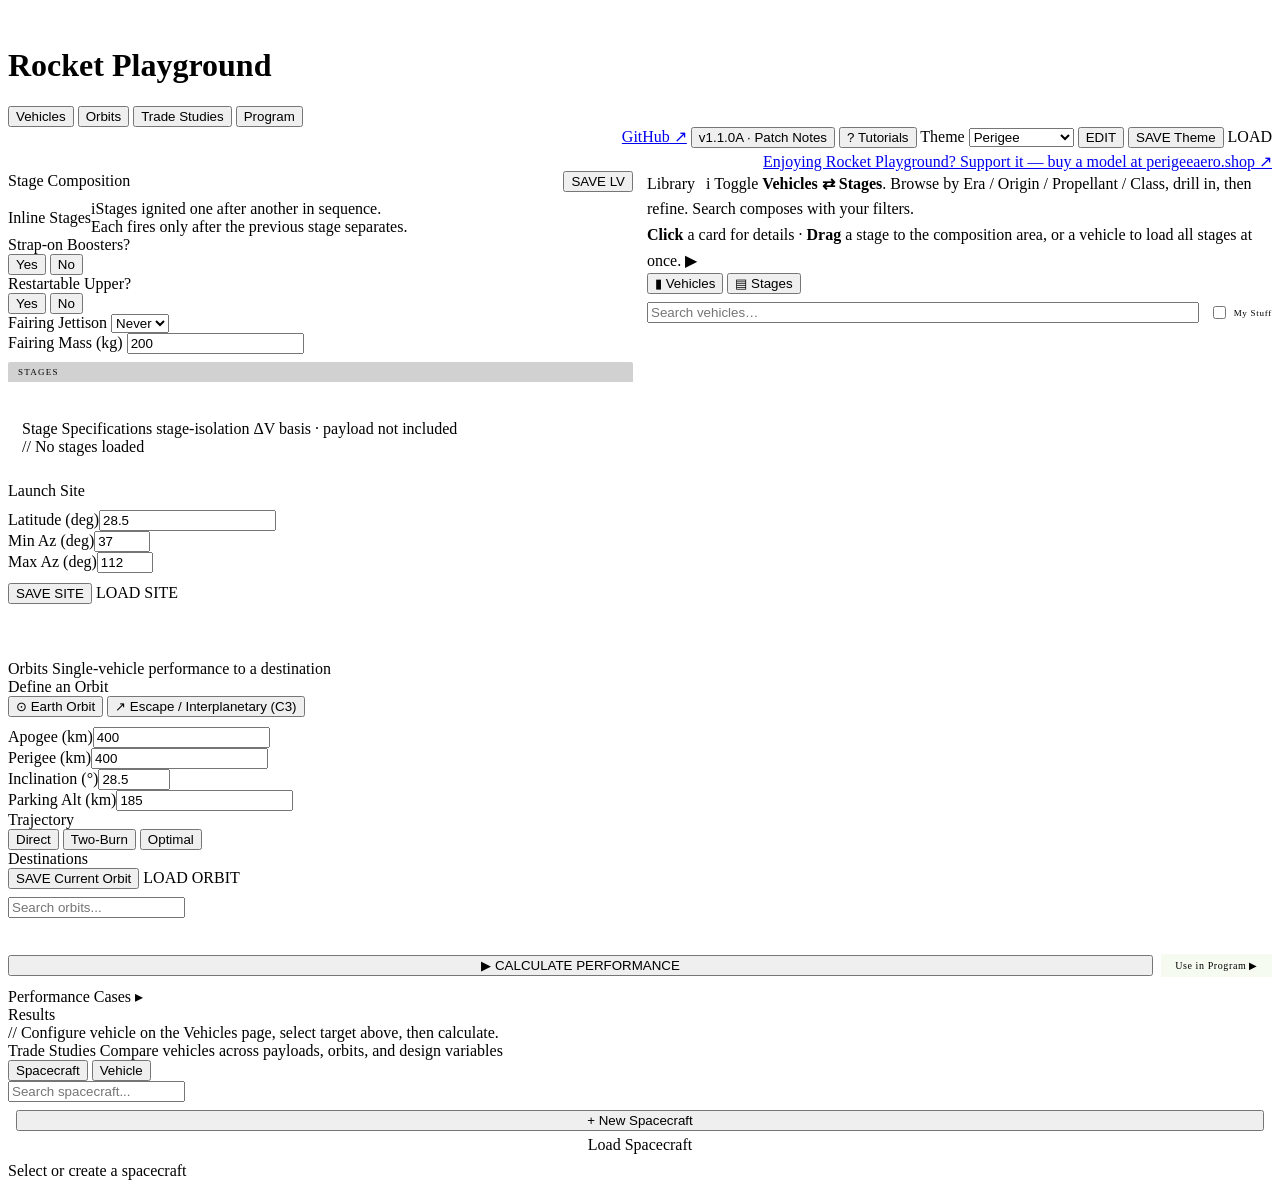
==== commit 68e6a58c: "feat: v2.0 IA — flat nav, orbits-centric results, Trade Studies page, dest sweep - Flat top nav: Veh" ====
--- a/src/index.html
+++ b/src/index.html
@@ -13,13 +13,10 @@
 <header>
   <h1>Rocket Playground</h1>
   <nav class="page-nav">
-    <button class="nav-btn active" id="nav-lv" onclick="showLvSection()">LV Calculator</button>
-    <button class="nav-btn" id="nav-program" onclick="showPage('program')">Program Manager</button>
-  </nav>
-  <nav class="lv-subnav" id="lv-subnav">
-    <button class="lv-sub-btn active" data-lv="vehicles" onclick="showPage('vehicles')">Vehicles</button>
-    <button class="lv-sub-btn" data-lv="orbits" onclick="showPage('orbits')">Orbits</button>
-    <button class="lv-sub-btn" data-lv="results" onclick="showPage('results')">Results</button>
+    <button class="nav-btn active" id="nav-vehicles" onclick="showPage('vehicles')">Vehicles</button>
+    <button class="nav-btn" id="nav-orbits" onclick="showPage('orbits')">Orbits</button>
+    <button class="nav-btn" id="nav-trades" onclick="showPage('trades')">Trade Studies</button>
+    <button class="nav-btn" id="nav-program" onclick="showPage('program')">Program</button>
   </nav>
   <nav class="lv-subnav" id="prog-subnav" style="display:none;">
     <button class="lv-sub-btn active" data-prog="hangar" onclick="progShowTab('hangar')">Hangar</button>
@@ -83,8 +80,6 @@
       <div style="display:flex;align-items:center;gap:8px;margin-bottom:8px;">
         <div class="sl" style="margin-bottom:0;flex:1;">Stage Composition</div>
         <button class="act-btn green" onclick="openSaveLVModal()">SAVE LV</button>
-        <button class="act-btn" onclick="openJSONModal()">{ } JSON</button>
-        <label class="act-btn" style="cursor:pointer;">LOAD<input type="file" accept=".vehicle,.json" style="display:none" onchange="loadLVFile(this)"></label>
       </div>
 
       <!-- Config controls: stage count, boosters, restartable, fairing jettison -->
@@ -167,7 +162,6 @@
         <div style="display:flex;gap:5px;margin-bottom:6px;align-items:center;flex-wrap:wrap;">
           <input class="lib-search" type="text" id="lib-search" placeholder="Search vehicles…" oninput="libSearch(this.value)" style="flex:1;min-width:120px;margin-bottom:0;">
           <span id="lib-action-slot" style="display:flex;gap:5px;"></span>
-          <label class="act-btn" style="cursor:pointer;white-space:nowrap;">Load<input type="file" accept=".stage,.json" style="display:none" onchange="loadUserStageFile(this)"></label>
           <label style="display:flex;align-items:center;gap:5px;font-family:var(--mono);font-size:9px;color:var(--text-dim);letter-spacing:.08em;cursor:pointer;white-space:nowrap;">
             <input type="checkbox" id="user-only-check" style="accent-color:var(--accent);cursor:pointer;" onchange="showUserOnly=this.checked;libRender();">
             My Stuff
@@ -181,21 +175,9 @@
 
   <!-- PERFORMANCE SUMMARY PANEL (beginner mode) -->
   <div id="vehicles-perf">
-    <div class="vp-top-row" style="display:grid;grid-template-columns:1fr 210px;gap:14px;margin-bottom:14px;align-items:stretch;">
-      <!-- ΔV Budget -->
-      <div class="lib-panel" style="padding:12px 14px;" id="vp-dv">
-        <div class="vp-header">ΔV Budget <span class="vp-header-sub">stage-isolation basis · payload not included</span></div>
-        <div id="vp-dv-body"><div class="vp-dv-empty">// No stages loaded</div></div>
-      </div>
-      <!-- Vehicle Stats -->
-      <div class="lib-panel" style="padding:12px 14px;" id="vp-stats">
-        <div class="vp-header">Vehicle Summary</div>
-        <div id="vp-stats-body"><div class="vp-dv-empty">// —</div></div>
-      </div>
-    </div>
     <!-- Stage Spec Comparison -->
     <div class="lib-panel" style="padding:12px 14px;" id="vp-table">
-      <div class="vp-header">Stage Specifications</div>
+      <div class="vp-header">Stage Specifications <span class="vp-header-sub">stage-isolation ΔV basis · payload not included</span></div>
       <div id="vp-table-body"><div class="vp-dv-empty">// No stages loaded</div></div>
     </div>
   </div><!-- /vehicles-perf -->
@@ -204,8 +186,7 @@
   <div id="vehicles-advanced" style="display:none;">
     <div style="display:flex;align-items:stretch;gap:6px;flex-wrap:wrap;margin-bottom:12px;">
       <button class="act-btn green" onclick="openSaveLVModal()">Save LV</button>
-      <button class="act-btn" onclick="openJSONModal()">JSON</button>
-      <label class="act-btn" style="cursor:pointer;">Load LV<input type="file" accept=".vehicle,.json" style="display:none" onchange="loadLVFile(this)"></label>
+      <label class="act-btn" style="cursor:pointer;" title="Load a saved vehicle or a Perigee library export">⇣ Load<input type="file" accept=".vehicle,.json" style="display:none" onchange="libLoadVehicleFile(this)"></label>
       <div style="width:1px;height:20px;background:var(--border);margin:0 4px;"></div>
       <label class="act-btn" style="cursor:pointer;">Load Stage → Slot<input type="file" accept=".stage,.json" style="display:none" onchange="advLoadStage(this)"></label>
       <button class="act-btn" onclick="openAdvSaveSlotModal()">Save Stage from Slot</button>
@@ -269,38 +250,42 @@
   </div>
   </div><!-- /vehicles-stage-params -->
 
+  <!-- LAUNCH SITE (moved from the former Orbits page, 2026-07-02 IA restructure) -->
+  <div class="lib-panel" style="margin-top:14px;">
+  <div class="left-section" id="sec-launch">
+  <div class="sl">Launch Site</div>
+  <div class="panel" id="panel-launch-site" style="padding-bottom:10px;">
+    <div style="display:flex;flex-wrap:wrap;gap:12px;align-items:flex-start;">
+      <div style="flex:0 1 380px;min-width:220px;display:flex;flex-direction:column;">
+        <div id="site-selector-grid"></div>
+        <div class="cfg-row" style="margin-top:10px;margin-bottom:0;">
+          <div class="cfg-item"><label>Latitude (deg)</label><input type="number" class="field" id="site-lat" value="28.5" step="0.1" oninput="onSiteFieldEdit()"></div>
+          <div class="cfg-item"><label>Min Az (deg)</label><input type="number" class="field" id="az-min" value="37" min="0" max="360" oninput="onSiteFieldEdit()"></div>
+          <div class="cfg-item"><label>Max Az (deg)</label><input type="number" class="field" id="az-max" value="112" min="0" max="360" oninput="onSiteFieldEdit()"></div>
+        </div>
+        <div class="site-note" id="site-note"></div>
+        <div class="inc-tracked" id="inc-tracked-note" style="display:none;"></div>
+        <div class="site-desc" id="site-desc"></div>
+        <div class="act-row" style="margin-top:10px;">
+          <button class="act-btn green" onclick="saveUserSpaceport()">SAVE SITE</button>
+          <label class="act-btn" style="cursor:pointer;">LOAD SITE<input type="file" accept=".json" style="display:none" onchange="loadSpaceportFile(this)"></label>
+        </div>
+      </div>
+      <canvas id="site-map"></canvas>
+    </div>
+  </div>
+  </div><!-- /left-section launch-site -->
+  </div>
+
 </div>
 
 <!-- ═══════════════════════════════════════════════ PAGE: ORBITS -->
 <div id="page-orbits" class="page">
+  <div class="vp-header">Orbits <span class="vp-header-sub">Single-vehicle performance to a destination</span></div>
   <div class="two-col">
 
     <!-- LEFT: Destination config -->
     <div class="left-col">
-      <div class="left-section" id="sec-launch">
-      <div class="sl">Launch Site</div>
-      <div class="panel" id="panel-launch-site" style="padding-bottom:10px;">
-        <div style="display:flex;flex-wrap:wrap;gap:12px;align-items:flex-start;">
-          <div style="flex:0 1 380px;min-width:220px;display:flex;flex-direction:column;">
-            <div id="site-selector-grid"></div>
-            <div class="cfg-row" style="margin-top:10px;margin-bottom:0;">
-              <div class="cfg-item"><label>Latitude (deg)</label><input type="number" class="field" id="site-lat" value="28.5" step="0.1" oninput="onSiteFieldEdit()"></div>
-              <div class="cfg-item"><label>Min Az (deg)</label><input type="number" class="field" id="az-min" value="37" min="0" max="360" oninput="onSiteFieldEdit()"></div>
-              <div class="cfg-item"><label>Max Az (deg)</label><input type="number" class="field" id="az-max" value="112" min="0" max="360" oninput="onSiteFieldEdit()"></div>
-            </div>
-            <div class="site-note" id="site-note"></div>
-            <div class="inc-tracked" id="inc-tracked-note" style="display:none;"></div>
-            <div class="site-desc" id="site-desc"></div>
-            <div class="act-row" style="margin-top:10px;">
-              <button class="act-btn green" onclick="saveUserSpaceport()">SAVE SITE</button>
-              <label class="act-btn" style="cursor:pointer;">LOAD SITE<input type="file" accept=".json" style="display:none" onchange="loadSpaceportFile(this)"></label>
-            </div>
-          </div>
-          <canvas id="site-map"></canvas>
-        </div>
-      </div>
-
-      </div><!-- /left-section launch-site -->
       <div class="left-section" id="sec-orbit">
       <div class="sl">Define an Orbit</div>
       <div class="panel" id="panel-define-orbit">
@@ -353,31 +338,31 @@
     </div>
 
   </div>
-</div>
-
-<!-- ═══════════════════════════════════════════════ PAGE: RESULTS -->
-<div id="page-results" class="page">
-  <div style="display:flex;gap:8px;margin-bottom:10px;align-items:center;">
+
+  <!-- RESULTS (moved from the former page-results) -->
+  <div id="orb-veh-selector-bar" style="display:flex;gap:10px;align-items:center;margin:18px 0 10px;"></div>
+  <div style="display:flex;gap:8px;margin:0 0 10px;align-items:center;">
     <button class="calc-btn" onclick="calculateWithS15()" style="margin-bottom:0;flex:1;">▶  CALCULATE PERFORMANCE</button>
-    <button onclick="progUseCurrentVehicle()" title="Load this vehicle into the active Program as a VehicleDefinition"
+    <button id="orb-use-in-program-btn" onclick="progUseCurrentVehicle()" title="Load this vehicle into the active Program as a VehicleDefinition"
       style="font-family:var(--mono);font-size:10px;background:rgba(136,198,87,.08);border:1px solid var(--accent);color:var(--accent);padding:6px 14px;cursor:pointer;letter-spacing:.06em;white-space:nowrap;">Use in Program ▶</button>
   </div>
   <div class="results-layout">
 
-    <!-- LEFT: Cases panel -->
+    <!-- LEFT: Cases panel (collapsed by default, toggled) -->
     <div class="cases-panel">
-      <div class="cases-header">
-        <span>Performance Cases</span>
-      </div>
-      <div class="act-row" style="margin-bottom:8px;">
-        <button class="act-btn green" id="save-case-btn" onclick="openSaveCaseModal()" disabled style="flex:1;">+ Save Case</button>
-      </div>
-      <div id="case-list">
-        <div class="cases-empty">// No cases saved yet.<br>Calculate then save.</div>
-      </div>
-      <div class="case-actions">
-        <label class="act-btn" style="cursor:pointer;text-align:center;width:100%;box-sizing:border-box;">Load Vehicle File<input type="file" accept=".vehicle,.json" style="display:none" onchange="loadLVFile(this)"></label>
-        <button class="act-btn" onclick="downloadAllCases()" id="download-cases-btn" disabled>Download All Cases</button>
+      <div class="cases-header" style="cursor:pointer;" onclick="casesPanelToggle()">
+        <span>Performance Cases <span id="cases-toggle-caret">▸</span></span>
+      </div>
+      <div id="cases-panel-body" style="display:none;">
+        <div class="act-row" style="margin-bottom:8px;">
+          <button class="act-btn green" id="save-case-btn" onclick="openSaveCaseModal()" disabled style="flex:1;">+ Save Case</button>
+        </div>
+        <div id="case-list">
+          <div class="cases-empty">// No cases saved yet.<br>Calculate then save.</div>
+        </div>
+        <div class="case-actions">
+          <button class="act-btn" onclick="downloadAllCases()" id="download-cases-btn" disabled style="width:100%;box-sizing:border-box;">Download All Cases</button>
+        </div>
       </div>
     </div>
 
@@ -385,12 +370,19 @@
     <div>
       <div class="sl">Results</div>
       <div class="results-panel" id="results-panel">
-        <div class="placeholder-msg">// Configure vehicle on the Vehicles page, select target on the Launch page, then calculate.</div>
-      </div>
-    </div>
-
-  </div>
-</div>
+        <div class="placeholder-msg">// Configure vehicle on the Vehicles page, select target above, then calculate.</div>
+      </div>
+    </div>
+
+  </div>
+</div>
+
+<!-- ═══════════════════════════════════════════════ PAGE: TRADE STUDIES -->
+<div id="page-trades" class="page">
+  <div class="vp-header">Trade Studies <span class="vp-header-sub">Compare vehicles across payloads, orbits, and design variables</span></div>
+  <div id="ts-panel"></div>
+</div>
+
 <div id="page-program" class="page">
   <div class="sc-ed-toolbar">
     <div class="seg" id="hangar-pick" style="margin-right:6px;">
@@ -534,11 +526,19 @@
       <input type="text" id="lv-save-note" placeholder="e.g. 3-stage LOX/LH2" maxlength="200">
       <label style="margin-top:10px;">Library Tags <span style="text-transform:none;letter-spacing:normal;color:var(--text-dim);font-size:10px;">— for browsing &amp; the program (propellant &amp; class auto-derive from stages)</span></label>
       <div id="lv-save-tags"></div>
-      <div class="save-note">Downloads a .json file with full vehicle definition and any calculated performance results.</div>
+      <div class="save-note">Saves this vehicle into your library (My Stuff) so it's browsable in the Vehicles list.</div>
+      <div style="margin-top:12px;padding-top:10px;border-top:1px solid var(--border);display:flex;flex-direction:column;gap:6px;">
+        <span style="font-family:var(--mono);font-size:9px;letter-spacing:.1em;color:var(--text-dim);text-transform:uppercase;">Other options</span>
+        <div style="display:flex;gap:6px;flex-wrap:wrap;">
+          <button class="act-btn" onclick="downloadLVAsJSON()" title="Download this vehicle as a standalone .vehicle file">⇣ Download as JSON</button>
+          <button class="act-btn" onclick="openJSONModal()" title="View, copy, or paste-edit the raw vehicle JSON">{ } View / Paste JSON</button>
+          <button class="act-btn" onclick="libExportMine()" title="Download your entire saved library (vehicles + stages) as one file">⇣ Download entire library</button>
+        </div>
+      </div>
     </div>
     <div class="modal-footer">
       <button class="modal-btn" onclick="closeModal('modal-save-lv')">Cancel</button>
-      <button class="modal-btn primary" onclick="doSaveLV()">Download .json</button>
+      <button class="modal-btn primary" onclick="doSaveLV()">Save to Library</button>
     </div>
   </div>
 </div>
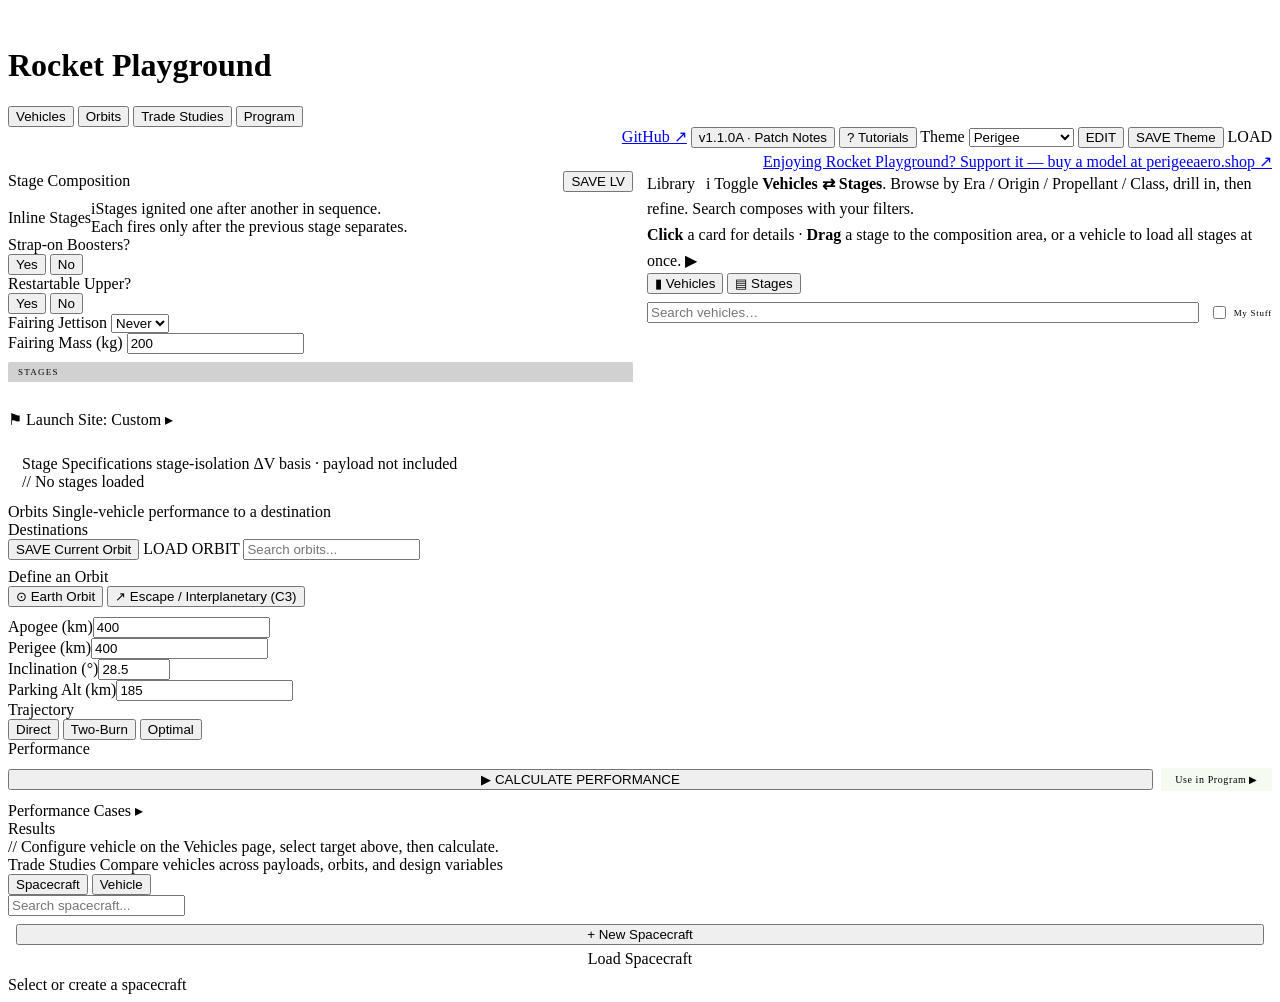
==== commit 4e3e6005: "feat: orbits layout rework, launch-site strip in composition, CSS dedupe - Orbits page: Destinations" ====
--- a/src/index.html
+++ b/src/index.html
@@ -139,6 +139,34 @@
         <div id="comp-body" style="display:flex;flex-direction:column;gap:5px;flex:1;min-height:0;overflow-y:auto;padding:6px;"></div>
       </div>
       <div id="preset-grid" style="display:none"></div>
+
+      <!-- LAUNCH SITE — collapsible strip inside Stage Composition (2026-07-02 IA restructure) -->
+      <div class="left-section" id="sec-launch" style="margin-top:8px;border-top:1px solid var(--border);padding-top:8px;">
+        <div class="launch-site-strip" id="launch-site-strip" onclick="launchSiteStripToggle()">
+          <span id="launch-site-strip-text">⚑ Launch Site: Custom</span>
+          <span class="launch-site-strip-arrow" id="launch-site-strip-arrow">▸</span>
+        </div>
+        <div class="panel" id="panel-launch-site" style="padding-bottom:10px;display:none;margin-top:8px;">
+          <div style="display:flex;flex-wrap:wrap;gap:12px;align-items:flex-start;">
+            <div style="flex:0 1 380px;min-width:220px;display:flex;flex-direction:column;">
+              <div id="site-selector-grid"></div>
+              <div class="cfg-row" style="margin-top:10px;margin-bottom:0;">
+                <div class="cfg-item"><label>Latitude (deg)</label><input type="number" class="field" id="site-lat" value="28.5" step="0.1" oninput="onSiteFieldEdit()"></div>
+                <div class="cfg-item"><label>Min Az (deg)</label><input type="number" class="field" id="az-min" value="37" min="0" max="360" oninput="onSiteFieldEdit()"></div>
+                <div class="cfg-item"><label>Max Az (deg)</label><input type="number" class="field" id="az-max" value="112" min="0" max="360" oninput="onSiteFieldEdit()"></div>
+              </div>
+              <div class="site-note" id="site-note"></div>
+              <div class="inc-tracked" id="inc-tracked-note" style="display:none;"></div>
+              <div class="site-desc" id="site-desc"></div>
+              <div class="act-row" style="margin-top:10px;">
+                <button class="act-btn green" onclick="saveUserSpaceport()">SAVE SITE</button>
+                <label class="act-btn" style="cursor:pointer;">LOAD SITE<input type="file" accept=".json" style="display:none" onchange="loadSpaceportFile(this)"></label>
+              </div>
+            </div>
+            <canvas id="site-map"></canvas>
+          </div>
+        </div>
+      </div><!-- /left-section launch-site -->
     </div>
 
     <!-- RIGHT: Stage Library, same height cap -->
@@ -250,130 +278,102 @@
   </div>
   </div><!-- /vehicles-stage-params -->
 
-  <!-- LAUNCH SITE (moved from the former Orbits page, 2026-07-02 IA restructure) -->
-  <div class="lib-panel" style="margin-top:14px;">
-  <div class="left-section" id="sec-launch">
-  <div class="sl">Launch Site</div>
-  <div class="panel" id="panel-launch-site" style="padding-bottom:10px;">
-    <div style="display:flex;flex-wrap:wrap;gap:12px;align-items:flex-start;">
-      <div style="flex:0 1 380px;min-width:220px;display:flex;flex-direction:column;">
-        <div id="site-selector-grid"></div>
-        <div class="cfg-row" style="margin-top:10px;margin-bottom:0;">
-          <div class="cfg-item"><label>Latitude (deg)</label><input type="number" class="field" id="site-lat" value="28.5" step="0.1" oninput="onSiteFieldEdit()"></div>
-          <div class="cfg-item"><label>Min Az (deg)</label><input type="number" class="field" id="az-min" value="37" min="0" max="360" oninput="onSiteFieldEdit()"></div>
-          <div class="cfg-item"><label>Max Az (deg)</label><input type="number" class="field" id="az-max" value="112" min="0" max="360" oninput="onSiteFieldEdit()"></div>
-        </div>
-        <div class="site-note" id="site-note"></div>
-        <div class="inc-tracked" id="inc-tracked-note" style="display:none;"></div>
-        <div class="site-desc" id="site-desc"></div>
-        <div class="act-row" style="margin-top:10px;">
-          <button class="act-btn green" onclick="saveUserSpaceport()">SAVE SITE</button>
-          <label class="act-btn" style="cursor:pointer;">LOAD SITE<input type="file" accept=".json" style="display:none" onchange="loadSpaceportFile(this)"></label>
-        </div>
-      </div>
-      <canvas id="site-map"></canvas>
-    </div>
-  </div>
-  </div><!-- /left-section launch-site -->
-  </div>
 
 </div>
 
 <!-- ═══════════════════════════════════════════════ PAGE: ORBITS -->
 <div id="page-orbits" class="page">
   <div class="vp-header">Orbits <span class="vp-header-sub">Single-vehicle performance to a destination</span></div>
-  <div class="two-col">
-
-    <!-- LEFT: Destination config -->
-    <div class="left-col">
-      <div class="left-section" id="sec-orbit">
-      <div class="sl">Define an Orbit</div>
-      <div class="panel" id="panel-define-orbit">
-        <div style="display:flex;flex-wrap:wrap;gap:16px;align-items:flex-start;">
-          <div style="flex:1 1 220px;min-width:180px;">
-            <div class="mode-tog" style="margin-bottom:10px;">
-              <button class="active" id="mode-orbit-btn" onclick="setDestMode('orbit')">⊙ Earth Orbit</button>
-              <button id="mode-escape-btn" onclick="setDestMode('escape')">↗ Escape / Interplanetary (C3)</button>
+
+  <!-- DESTINATIONS: compact horizontal picker -->
+  <div class="orb-dest-panel">
+    <div class="sl">Destinations</div>
+    <div class="act-row" style="margin-bottom:8px;">
+      <button class="act-btn green" onclick="saveUserOrbit()">SAVE Current Orbit</button>
+      <label class="act-btn" style="cursor:pointer;">LOAD ORBIT<input type="file" accept=".orbit,.json" style="display:none" onchange="loadOrbitFile(this)"></label>
+      <input class="search-bar" type="text" id="orbit-search" placeholder="Search orbits..." oninput="buildOrbitCategories()" style="margin-bottom:0;flex:1;min-width:160px;">
+    </div>
+    <div class="orbit-scroll-h" id="orbit-categories"></div>
+  </div>
+
+  <!-- DEFINE AN ORBIT (with diagram) -->
+  <div class="left-section" id="sec-orbit">
+    <div class="sl">Define an Orbit</div>
+    <div class="panel" id="panel-define-orbit">
+      <div style="display:flex;flex-wrap:wrap;gap:16px;align-items:flex-start;">
+        <div style="flex:1 1 220px;min-width:180px;">
+          <div class="mode-tog" style="margin-bottom:10px;">
+            <button class="active" id="mode-orbit-btn" onclick="setDestMode('orbit')">⊙ Earth Orbit</button>
+            <button id="mode-escape-btn" onclick="setDestMode('escape')">↗ Escape / Interplanetary (C3)</button>
+          </div>
+          <div id="dest-orbit">
+            <div class="cfg-row">
+              <div class="cfg-item"><label>Apogee (km)</label><input type="number" class="field" id="apogee" value="400" min="100" oninput="markOrbitUserDefined();drawOrbitDiagram()"></div>
+              <div class="cfg-item"><label>Perigee (km)</label><input type="number" class="field" id="perigee" value="400" min="100" oninput="markOrbitUserDefined();drawOrbitDiagram()"></div>
+              <div class="cfg-item"><label>Inclination (°)</label><input type="number" class="field" id="inclination" value="28.5" min="0" max="180" step="0.1" oninput="markOrbitUserDefined()"></div>
+              <div class="cfg-item"><label>Parking Alt (km)</label><input type="number" class="field" id="parking-alt" value="185" min="100" oninput="drawOrbitDiagram()"></div>
             </div>
-            <div id="dest-orbit">
-              <div class="cfg-row">
-                <div class="cfg-item"><label>Apogee (km)</label><input type="number" class="field" id="apogee" value="400" min="100" oninput="markOrbitUserDefined();drawOrbitDiagram()"></div>
-                <div class="cfg-item"><label>Perigee (km)</label><input type="number" class="field" id="perigee" value="400" min="100" oninput="markOrbitUserDefined();drawOrbitDiagram()"></div>
-                <div class="cfg-item"><label>Inclination (°)</label><input type="number" class="field" id="inclination" value="28.5" min="0" max="180" step="0.1" oninput="markOrbitUserDefined()"></div>
-                <div class="cfg-item"><label>Parking Alt (km)</label><input type="number" class="field" id="parking-alt" value="185" min="100" oninput="drawOrbitDiagram()"></div>
-              </div>
-              <div class="cfg-item">
-                <label>Trajectory</label>
-                <div class="seg" id="traj-toggle">
-                  <button onclick="setTraj('direct')">Direct</button>
-                  <button class="active" onclick="setTraj('two-burn')">Two-Burn</button>
-                  <button onclick="setTraj('optimal')">Optimal</button>
-                </div>
+            <div class="cfg-item">
+              <label>Trajectory</label>
+              <div class="seg" id="traj-toggle">
+                <button onclick="setTraj('direct')">Direct</button>
+                <button class="active" onclick="setTraj('two-burn')">Two-Burn</button>
+                <button onclick="setTraj('optimal')">Optimal</button>
               </div>
             </div>
-            <div id="dest-escape" style="display:none;">
-              <div class="cfg-row">
-                <div class="cfg-item"><label>C3 (km²/s²)</label><input type="number" class="field" id="c3" value="0" step="0.1" oninput="markOrbitUserDefined();drawOrbitDiagram()"></div>
-                <div class="cfg-item"><label>Departure Decl (deg)</label><input type="number" class="field" id="decl" value="28.5" min="-90" max="90" step="0.1" oninput="markOrbitUserDefined()"></div>
-                <div class="cfg-item"><label>Parking Perigee (km)</label><input type="number" class="field" id="escape-perigee" value="185" min="100" oninput="drawOrbitDiagram()"></div>
-              </div>
-              <div class="note" style="margin-top:4px;">C3 = v∞² relative to Earth. Vis-viva: Vinj = √(Vesc² + C3). TLI≈−1.9, escape=0, Mars≈8.7, Jupiter≈80.</div>
+          </div>
+          <div id="dest-escape" style="display:none;">
+            <div class="cfg-row">
+              <div class="cfg-item"><label>C3 (km²/s²)</label><input type="number" class="field" id="c3" value="0" step="0.1" oninput="markOrbitUserDefined();drawOrbitDiagram()"></div>
+              <div class="cfg-item"><label>Departure Decl (deg)</label><input type="number" class="field" id="decl" value="28.5" min="-90" max="90" step="0.1" oninput="markOrbitUserDefined()"></div>
+              <div class="cfg-item"><label>Parking Perigee (km)</label><input type="number" class="field" id="escape-perigee" value="185" min="100" oninput="drawOrbitDiagram()"></div>
             </div>
-          </div>
-          <canvas id="orbit-diagram"></canvas>
-        </div>
-      </div>
-      </div><!-- /left-section define-orbit -->
-    </div><!-- /left-col -->
-
-    <!-- RIGHT: Orbit categories -->
-    <div>
-      <div class="sl">Destinations</div>
-      <div class="act-row" style="margin-bottom:8px;">
-        <button class="act-btn green" onclick="saveUserOrbit()">SAVE Current Orbit</button>
-        <label class="act-btn" style="cursor:pointer;">LOAD ORBIT<input type="file" accept=".orbit,.json" style="display:none" onchange="loadOrbitFile(this)"></label>
-      </div>
-      <input class="search-bar" type="text" id="orbit-search" placeholder="Search orbits..." oninput="buildOrbitCategories()" style="margin-bottom:8px;">
-      <div class="orbit-scroll" id="orbit-categories"></div>
-    </div>
-
-  </div>
-
-  <!-- RESULTS (moved from the former page-results) -->
-  <div id="orb-veh-selector-bar" style="display:flex;gap:10px;align-items:center;margin:18px 0 10px;"></div>
-  <div style="display:flex;gap:8px;margin:0 0 10px;align-items:center;">
-    <button class="calc-btn" onclick="calculateWithS15()" style="margin-bottom:0;flex:1;">▶  CALCULATE PERFORMANCE</button>
-    <button id="orb-use-in-program-btn" onclick="progUseCurrentVehicle()" title="Load this vehicle into the active Program as a VehicleDefinition"
-      style="font-family:var(--mono);font-size:10px;background:rgba(136,198,87,.08);border:1px solid var(--accent);color:var(--accent);padding:6px 14px;cursor:pointer;letter-spacing:.06em;white-space:nowrap;">Use in Program ▶</button>
-  </div>
-  <div class="results-layout">
-
-    <!-- LEFT: Cases panel (collapsed by default, toggled) -->
-    <div class="cases-panel">
-      <div class="cases-header" style="cursor:pointer;" onclick="casesPanelToggle()">
-        <span>Performance Cases <span id="cases-toggle-caret">▸</span></span>
-      </div>
-      <div id="cases-panel-body" style="display:none;">
-        <div class="act-row" style="margin-bottom:8px;">
-          <button class="act-btn green" id="save-case-btn" onclick="openSaveCaseModal()" disabled style="flex:1;">+ Save Case</button>
-        </div>
-        <div id="case-list">
-          <div class="cases-empty">// No cases saved yet.<br>Calculate then save.</div>
-        </div>
-        <div class="case-actions">
-          <button class="act-btn" onclick="downloadAllCases()" id="download-cases-btn" disabled style="width:100%;box-sizing:border-box;">Download All Cases</button>
-        </div>
-      </div>
-    </div>
-
-    <!-- RIGHT: Results display -->
-    <div>
-      <div class="sl">Results</div>
-      <div class="results-panel" id="results-panel">
-        <div class="placeholder-msg">// Configure vehicle on the Vehicles page, select target above, then calculate.</div>
-      </div>
-    </div>
-
+            <div class="note" style="margin-top:4px;">C3 = v∞² relative to Earth. Vis-viva: Vinj = √(Vesc² + C3). TLI≈−1.9, escape=0, Mars≈8.7, Jupiter≈80.</div>
+          </div>
+        </div>
+        <canvas id="orbit-diagram"></canvas>
+      </div>
+    </div>
+  </div><!-- /left-section define-orbit -->
+
+  <!-- PERFORMANCE (boxed results area) -->
+  <div class="lib-panel" id="orb-performance-panel">
+    <div class="sl">Performance</div>
+    <div id="orb-veh-selector-bar" style="display:flex;gap:10px;align-items:center;margin:0 0 10px;"></div>
+    <div style="display:flex;gap:8px;margin:0 0 10px;align-items:center;">
+      <button class="calc-btn" onclick="calculateWithS15()" style="margin-bottom:0;flex:1;">▶  CALCULATE PERFORMANCE</button>
+      <button id="orb-use-in-program-btn" onclick="progUseCurrentVehicle()" title="Load this vehicle into the active Program as a VehicleDefinition"
+        style="font-family:var(--mono);font-size:10px;background:rgba(136,198,87,.08);border:1px solid var(--accent);color:var(--accent);padding:6px 14px;cursor:pointer;letter-spacing:.06em;white-space:nowrap;">Use in Program ▶</button>
+    </div>
+    <div class="results-layout">
+
+      <!-- LEFT: Cases panel (collapsed by default, toggled) -->
+      <div class="cases-panel">
+        <div class="cases-header" style="cursor:pointer;" onclick="casesPanelToggle()">
+          <span>Performance Cases <span id="cases-toggle-caret">▸</span></span>
+        </div>
+        <div id="cases-panel-body" style="display:none;">
+          <div class="act-row" style="margin-bottom:8px;">
+            <button class="act-btn green" id="save-case-btn" onclick="openSaveCaseModal()" disabled style="flex:1;">+ Save Case</button>
+          </div>
+          <div id="case-list">
+            <div class="cases-empty">// No cases saved yet.<br>Calculate then save.</div>
+          </div>
+          <div class="case-actions">
+            <button class="act-btn" onclick="downloadAllCases()" id="download-cases-btn" disabled style="width:100%;box-sizing:border-box;">Download All Cases</button>
+          </div>
+        </div>
+      </div>
+
+      <!-- RIGHT: Results display -->
+      <div>
+        <div class="sl">Results</div>
+        <div class="results-panel" id="results-panel">
+          <div class="placeholder-msg">// Configure vehicle on the Vehicles page, select target above, then calculate.</div>
+        </div>
+      </div>
+
+    </div>
   </div>
 </div>
 
@@ -535,6 +535,7 @@
           <button class="act-btn" onclick="libExportMine()" title="Download your entire saved library (vehicles + stages) as one file">⇣ Download entire library</button>
         </div>
       </div>
+      <div id="lv-save-summary" style="font-family:var(--mono);font-size:9px;color:var(--text-dim);opacity:.75;margin-top:10px;letter-spacing:.03em;"></div>
     </div>
     <div class="modal-footer">
       <button class="modal-btn" onclick="closeModal('modal-save-lv')">Cancel</button>
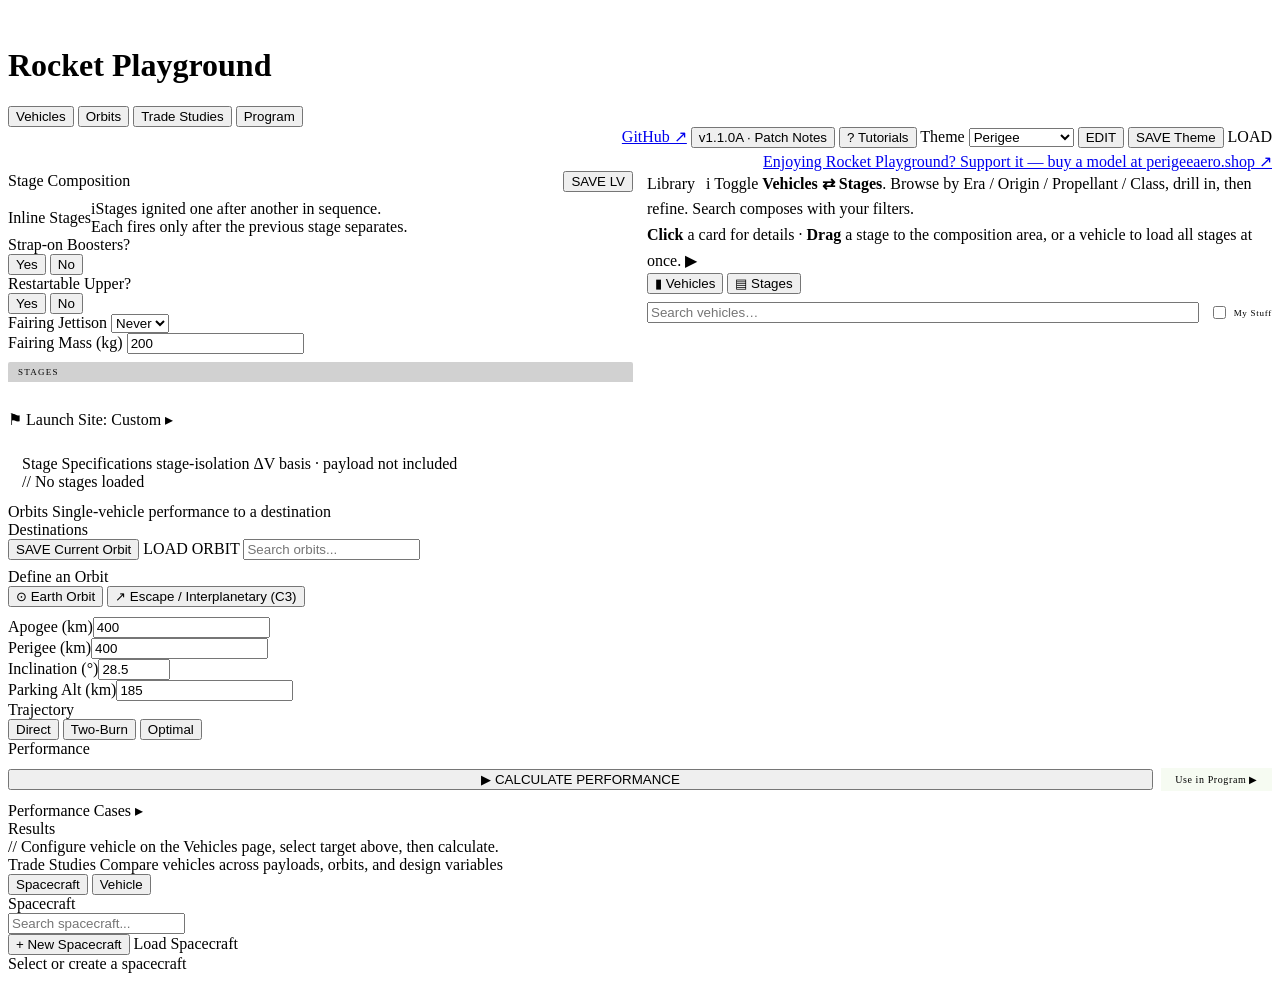
==== commit f5345186: "style: program-mode aesthetics — grouped mission topbar, program row, Hangar in lib-panel idiom - Mi" ====
--- a/src/index.html
+++ b/src/index.html
@@ -22,12 +22,6 @@
     <button class="lv-sub-btn active" data-prog="hangar" onclick="progShowTab('hangar')">Hangar</button>
     <button class="lv-sub-btn" data-prog="mission" onclick="progShowTab('mission')">Missions</button>
   </nav>
-  <div class="prog-header-actions" id="prog-header-actions" style="display:none;margin-left:auto;gap:8px;align-items:center;">
-    <button class="act-btn" onclick="saveProgramFile()" title="Save the whole program (spacecraft, fleet &amp; missions) to a .program file">Save Program</button>
-    <label class="act-btn" style="cursor:pointer;" title="Load a .program file">Load Program
-      <input type="file" accept=".program,.json" style="display:none" onchange="loadProgramFile(this)">
-    </label>
-  </div>
   <div style="margin-left:auto;display:flex;flex-direction:column;align-items:flex-end;gap:4px;">
     <div class="theme-wrap" style="margin-left:0;">
       <a class="th-btn" href="https://github.com/rp1-lox/perigee-lv-calculator" target="_blank" rel="noopener" title="View source &amp; releases on GitHub">GitHub &#x2197;</a>
@@ -50,7 +44,7 @@
 <div id="page-vehicles" class="page active">
 
   <!-- BEGINNER VIEW: Composition + Library -->
-  <div id="vehicles-beginner" style="display:grid;grid-template-columns:2fr 2fr;gap:14px;align-items:stretch;margin-bottom:14px;">
+  <div id="vehicles-beginner" style="display:grid;grid-template-columns:2fr 2fr;gap:14px;align-items:start;margin-bottom:14px;">
 
     <!-- ART PANEL: rocket canvas — hidden for now -->
     <div class="lib-panel" id="veh-art-panel" style="display:none;margin-top:0;min-width:0;padding:10px;flex-direction:column;">
@@ -396,36 +390,38 @@
 
   <!-- Spacecraft panel -->
   <div id="prog-panel-sc" class="sc-ed-wrap">
-    <div class="sc-ed-list-col">
-      <input type="text" id="sc-ed-search" class="sc-ed-search" placeholder="Search spacecraft..." oninput="scEdRenderList()">
+    <div class="lib-panel sc-ed-list-col">
+      <div class="sl">Spacecraft</div>
+      <input type="text" id="sc-ed-search" class="lib-search sc-ed-search" placeholder="Search spacecraft..." oninput="scEdRenderList()">
       <div id="sc-ed-list" class="sc-ed-list-inner lv-list"></div>
-      <div style="padding:8px;border-top:1px solid var(--border);display:flex;flex-direction:column;gap:5px;">
-        <button class="act-btn" style="width:100%" onclick="scEdNew()">+ New Spacecraft</button>
-        <label class="act-btn" style="width:100%;cursor:pointer;text-align:center;">Load Spacecraft
+      <div class="sc-ed-actions">
+        <button class="act-btn" onclick="scEdNew()">+ New Spacecraft</button>
+        <label class="act-btn sc-ed-file-btn">Load Spacecraft
           <input type="file" accept=".spacecraft,.json" style="display:none" onchange="scEdLoadJSON(this)">
         </label>
       </div>
     </div>
-    <div id="sc-ed-detail" class="sc-ed-main-col">
+    <div id="sc-ed-detail" class="lib-panel sc-ed-main-col">
       <div class="placeholder-msg">Select or create a spacecraft</div>
     </div>
   </div>
 
   <!-- Fleet panel -->
   <div id="prog-panel-fleet" class="sc-ed-wrap" style="display:none;">
-    <div class="sc-ed-list-col">
-      <input type="text" id="fleet-search" class="sc-ed-search" placeholder="Search fleet..." oninput="fleetRenderList()">
+    <div class="lib-panel sc-ed-list-col">
+      <div class="sl">Fleet</div>
+      <input type="text" id="fleet-search" class="lib-search sc-ed-search" placeholder="Search fleet..." oninput="fleetRenderList()">
       <div id="fleet-list" class="sc-ed-list-inner lv-list"></div>
       <div class="fleet-drop-zone" ondragover="fleetDragOver(event)" ondragleave="fleetDragLeave(event)" ondrop="fleetLibAddDrop(event)">&#x2295; Drop a vehicle here to add it to the fleet</div>
-      <div style="padding:8px;border-top:1px solid var(--border);display:flex;flex-direction:column;gap:5px;">
-        <button class="act-btn" style="width:100%" onclick="fleetNew()">+ New Entry</button>
-        <button class="act-btn" style="width:100%" onclick="fleetOpenImportModal()">Import Vehicle</button>
-        <label class="act-btn" style="width:100%;cursor:pointer;text-align:center;">Load Vehicle
+      <div class="sc-ed-actions">
+        <button class="act-btn" onclick="fleetNew()">+ New Entry</button>
+        <button class="act-btn" onclick="fleetOpenImportModal()">Import Vehicle</button>
+        <label class="act-btn sc-ed-file-btn">Load Vehicle
           <input type="file" accept=".vehicle,.json" style="display:none" onchange="fleetLoadJSON(this)">
         </label>
       </div>
     </div>
-    <div id="fleet-detail" class="sc-ed-main-col">
+    <div id="fleet-detail" class="lib-panel sc-ed-main-col">
       <div class="placeholder-msg">Add or select a launch vehicle</div>
     </div>
   </div>
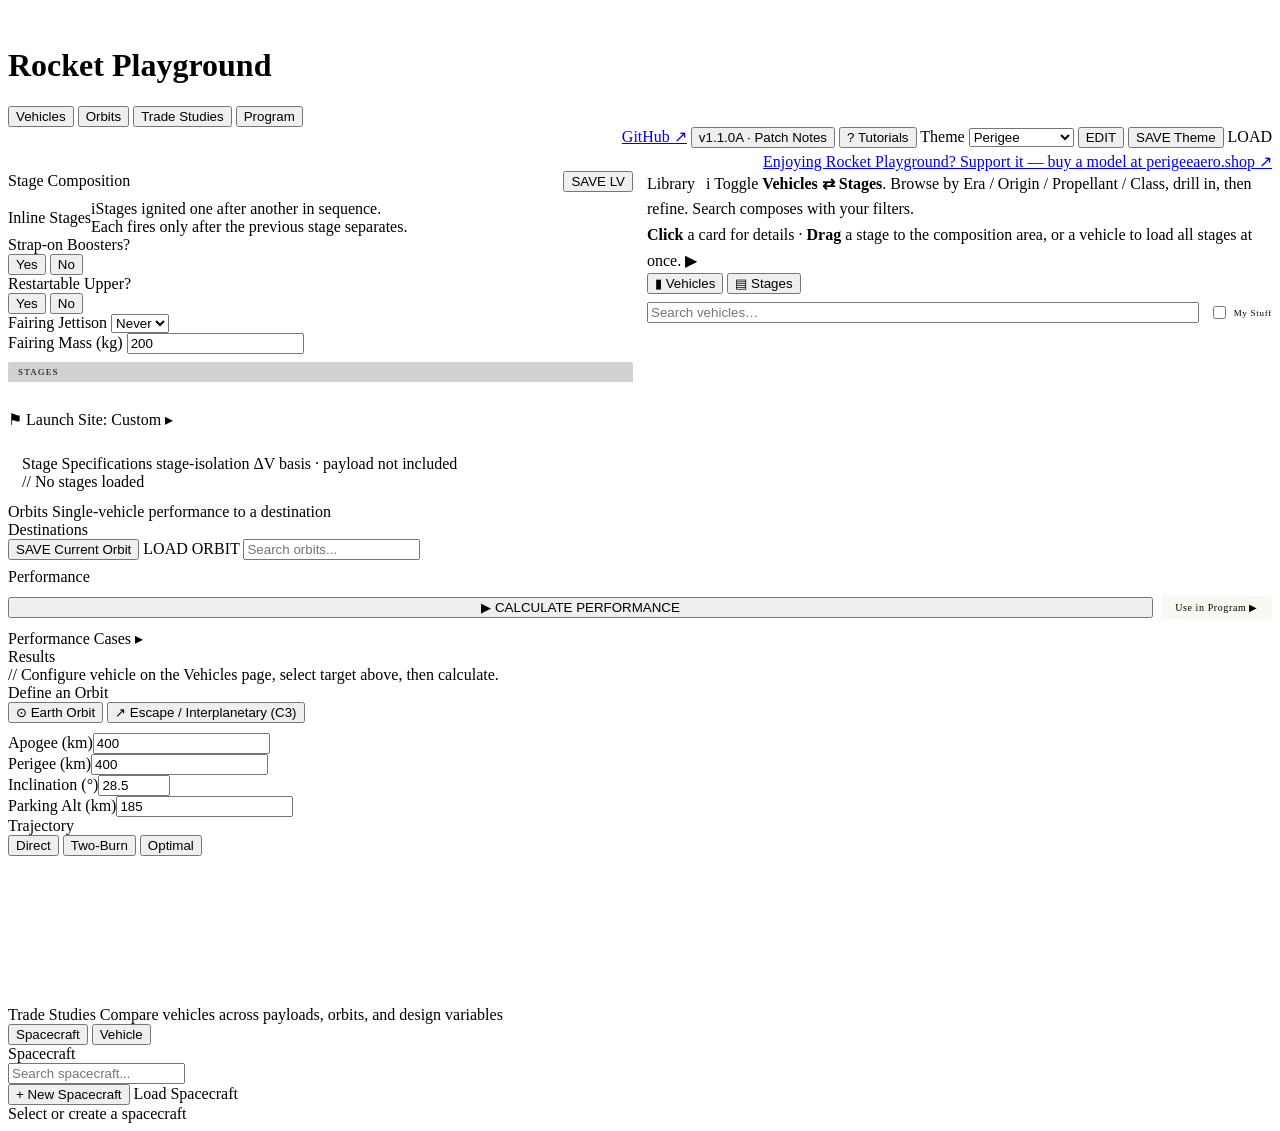
==== commit 10891f7d: "style: vehicles height sync, orbits two-column, mission footer removal - Vehicles: launch-site foldo" ====
--- a/src/index.html
+++ b/src/index.html
@@ -44,7 +44,7 @@
 <div id="page-vehicles" class="page active">
 
   <!-- BEGINNER VIEW: Composition + Library -->
-  <div id="vehicles-beginner" style="display:grid;grid-template-columns:2fr 2fr;gap:14px;align-items:start;margin-bottom:14px;">
+  <div id="vehicles-beginner" style="display:grid;grid-template-columns:2fr 2fr;gap:14px;align-items:stretch;margin-bottom:14px;">
 
     <!-- ART PANEL: rocket canvas — hidden for now -->
     <div class="lib-panel" id="veh-art-panel" style="display:none;margin-top:0;min-width:0;padding:10px;flex-direction:column;">
@@ -164,8 +164,8 @@
     </div>
 
     <!-- RIGHT: Stage Library, same height cap -->
-    <div class="lib-panel" style="margin-top:0;min-width:0;display:flex;flex-direction:column;">
-      <div class="lib-toggle" onclick="toggleLibrary()">
+    <div class="lib-panel" id="veh-lib-panel" style="margin-top:0;min-width:0;display:flex;flex-direction:column;">
+      <div class="lib-toggle" onclick="toggleLibrary()" style="flex-shrink:0;">
         <span class="sl" style="margin-bottom:0;flex:1;">Library
           <span class="info-tip" onclick="event.stopPropagation()" style="margin-left:7px;">i
             <span class="tip-text" style="white-space:normal;max-width:280px;line-height:1.6;">
@@ -177,11 +177,11 @@
         <span class="lib-toggle-arrow open" id="lib-arrow">▶</span>
       </div>
       <div class="lib-body" id="lib-body">
-        <div class="seg" id="lib-mode-seg" style="margin-bottom:8px;">
+        <div class="seg" id="lib-mode-seg" style="margin-bottom:8px;flex-shrink:0;">
           <button class="active" onclick="libSetMode('veh')">▮ Vehicles</button>
           <button onclick="libSetMode('stg')">▤ Stages</button>
         </div>
-        <div style="display:flex;gap:5px;margin-bottom:6px;align-items:center;flex-wrap:wrap;">
+        <div style="display:flex;gap:5px;margin-bottom:6px;align-items:center;flex-wrap:wrap;flex-shrink:0;">
           <input class="lib-search" type="text" id="lib-search" placeholder="Search vehicles…" oninput="libSearch(this.value)" style="flex:1;min-width:120px;margin-bottom:0;">
           <span id="lib-action-slot" style="display:flex;gap:5px;"></span>
           <label style="display:flex;align-items:center;gap:5px;font-family:var(--mono);font-size:9px;color:var(--text-dim);letter-spacing:.08em;cursor:pointer;white-space:nowrap;">
@@ -279,29 +279,75 @@
 <div id="page-orbits" class="page">
   <div class="vp-header">Orbits <span class="vp-header-sub">Single-vehicle performance to a destination</span></div>
 
-  <!-- DESTINATIONS: compact horizontal picker -->
-  <div class="orb-dest-panel">
-    <div class="sl">Destinations</div>
-    <div class="act-row" style="margin-bottom:8px;">
-      <button class="act-btn green" onclick="saveUserOrbit()">SAVE Current Orbit</button>
-      <label class="act-btn" style="cursor:pointer;">LOAD ORBIT<input type="file" accept=".orbit,.json" style="display:none" onchange="loadOrbitFile(this)"></label>
-      <input class="search-bar" type="text" id="orbit-search" placeholder="Search orbits..." oninput="buildOrbitCategories()" style="margin-bottom:0;flex:1;min-width:160px;">
-    </div>
-    <div class="orbit-scroll-h" id="orbit-categories"></div>
-  </div>
-
-  <!-- DEFINE AN ORBIT (with diagram) -->
-  <div class="left-section" id="sec-orbit">
-    <div class="sl">Define an Orbit</div>
-    <div class="panel" id="panel-define-orbit">
-      <div style="display:flex;flex-wrap:wrap;gap:16px;align-items:flex-start;">
-        <div style="flex:1 1 220px;min-width:180px;">
+  <div class="orb-layout">
+
+    <!-- LEFT COLUMN: Destinations + Performance -->
+    <div class="orb-col-left">
+
+      <!-- DESTINATIONS: compact horizontal picker -->
+      <div class="orb-dest-panel">
+        <div class="sl">Destinations</div>
+        <div class="act-row" style="margin-bottom:8px;">
+          <button class="act-btn green" onclick="saveUserOrbit()">SAVE Current Orbit</button>
+          <label class="act-btn" style="cursor:pointer;">LOAD ORBIT<input type="file" accept=".orbit,.json" style="display:none" onchange="loadOrbitFile(this)"></label>
+          <input class="search-bar" type="text" id="orbit-search" placeholder="Search orbits..." oninput="buildOrbitCategories()" style="margin-bottom:0;flex:1;min-width:160px;">
+        </div>
+        <div class="orbit-scroll-h" id="orbit-categories"></div>
+      </div>
+
+      <!-- PERFORMANCE (boxed results area) -->
+      <div class="lib-panel" id="orb-performance-panel">
+        <div class="sl">Performance</div>
+        <div id="orb-veh-selector-bar" style="display:flex;gap:10px;align-items:center;margin:0 0 10px;"></div>
+        <div style="display:flex;gap:8px;margin:0 0 10px;align-items:center;">
+          <button class="calc-btn" onclick="calculateWithS15()" style="margin-bottom:0;flex:1;">▶  CALCULATE PERFORMANCE</button>
+          <button id="orb-use-in-program-btn" onclick="progUseCurrentVehicle()" title="Load this vehicle into the active Program as a VehicleDefinition"
+            style="font-family:var(--mono);font-size:10px;background:rgba(136,198,87,.08);border:1px solid var(--accent);color:var(--accent);padding:6px 14px;cursor:pointer;letter-spacing:.06em;white-space:nowrap;">Use in Program ▶</button>
+        </div>
+        <div class="results-layout">
+
+          <!-- LEFT: Cases panel (collapsed by default, toggled) -->
+          <div class="cases-panel">
+            <div class="cases-header" style="cursor:pointer;" onclick="casesPanelToggle()">
+              <span>Performance Cases <span id="cases-toggle-caret">▸</span></span>
+            </div>
+            <div id="cases-panel-body" style="display:none;">
+              <div class="act-row" style="margin-bottom:8px;">
+                <button class="act-btn green" id="save-case-btn" onclick="openSaveCaseModal()" disabled style="flex:1;">+ Save Case</button>
+              </div>
+              <div id="case-list">
+                <div class="cases-empty">// No cases saved yet.<br>Calculate then save.</div>
+              </div>
+              <div class="case-actions">
+                <button class="act-btn" onclick="downloadAllCases()" id="download-cases-btn" disabled style="width:100%;box-sizing:border-box;">Download All Cases</button>
+              </div>
+            </div>
+          </div>
+
+          <!-- RIGHT: Results display -->
+          <div>
+            <div class="sl">Results</div>
+            <div class="results-panel" id="results-panel">
+              <div class="placeholder-msg">// Configure vehicle on the Vehicles page, select target above, then calculate.</div>
+            </div>
+          </div>
+
+        </div>
+      </div>
+
+    </div><!-- /orb-col-left -->
+
+    <!-- RIGHT COLUMN: Define an Orbit (squished vertical panel) -->
+    <div class="orb-col-right left-section" id="sec-orbit">
+      <div class="sl">Define an Orbit</div>
+      <div class="panel" id="panel-define-orbit">
+        <div class="orb-define-inner">
           <div class="mode-tog" style="margin-bottom:10px;">
             <button class="active" id="mode-orbit-btn" onclick="setDestMode('orbit')">⊙ Earth Orbit</button>
             <button id="mode-escape-btn" onclick="setDestMode('escape')">↗ Escape / Interplanetary (C3)</button>
           </div>
           <div id="dest-orbit">
-            <div class="cfg-row">
+            <div class="cfg-row cfg-row-stacked">
               <div class="cfg-item"><label>Apogee (km)</label><input type="number" class="field" id="apogee" value="400" min="100" oninput="markOrbitUserDefined();drawOrbitDiagram()"></div>
               <div class="cfg-item"><label>Perigee (km)</label><input type="number" class="field" id="perigee" value="400" min="100" oninput="markOrbitUserDefined();drawOrbitDiagram()"></div>
               <div class="cfg-item"><label>Inclination (°)</label><input type="number" class="field" id="inclination" value="28.5" min="0" max="180" step="0.1" oninput="markOrbitUserDefined()"></div>
@@ -317,58 +363,19 @@
             </div>
           </div>
           <div id="dest-escape" style="display:none;">
-            <div class="cfg-row">
+            <div class="cfg-row cfg-row-stacked">
               <div class="cfg-item"><label>C3 (km²/s²)</label><input type="number" class="field" id="c3" value="0" step="0.1" oninput="markOrbitUserDefined();drawOrbitDiagram()"></div>
               <div class="cfg-item"><label>Departure Decl (deg)</label><input type="number" class="field" id="decl" value="28.5" min="-90" max="90" step="0.1" oninput="markOrbitUserDefined()"></div>
               <div class="cfg-item"><label>Parking Perigee (km)</label><input type="number" class="field" id="escape-perigee" value="185" min="100" oninput="drawOrbitDiagram()"></div>
             </div>
             <div class="note" style="margin-top:4px;">C3 = v∞² relative to Earth. Vis-viva: Vinj = √(Vesc² + C3). TLI≈−1.9, escape=0, Mars≈8.7, Jupiter≈80.</div>
           </div>
-        </div>
-        <canvas id="orbit-diagram"></canvas>
-      </div>
-    </div>
-  </div><!-- /left-section define-orbit -->
-
-  <!-- PERFORMANCE (boxed results area) -->
-  <div class="lib-panel" id="orb-performance-panel">
-    <div class="sl">Performance</div>
-    <div id="orb-veh-selector-bar" style="display:flex;gap:10px;align-items:center;margin:0 0 10px;"></div>
-    <div style="display:flex;gap:8px;margin:0 0 10px;align-items:center;">
-      <button class="calc-btn" onclick="calculateWithS15()" style="margin-bottom:0;flex:1;">▶  CALCULATE PERFORMANCE</button>
-      <button id="orb-use-in-program-btn" onclick="progUseCurrentVehicle()" title="Load this vehicle into the active Program as a VehicleDefinition"
-        style="font-family:var(--mono);font-size:10px;background:rgba(136,198,87,.08);border:1px solid var(--accent);color:var(--accent);padding:6px 14px;cursor:pointer;letter-spacing:.06em;white-space:nowrap;">Use in Program ▶</button>
-    </div>
-    <div class="results-layout">
-
-      <!-- LEFT: Cases panel (collapsed by default, toggled) -->
-      <div class="cases-panel">
-        <div class="cases-header" style="cursor:pointer;" onclick="casesPanelToggle()">
-          <span>Performance Cases <span id="cases-toggle-caret">▸</span></span>
-        </div>
-        <div id="cases-panel-body" style="display:none;">
-          <div class="act-row" style="margin-bottom:8px;">
-            <button class="act-btn green" id="save-case-btn" onclick="openSaveCaseModal()" disabled style="flex:1;">+ Save Case</button>
-          </div>
-          <div id="case-list">
-            <div class="cases-empty">// No cases saved yet.<br>Calculate then save.</div>
-          </div>
-          <div class="case-actions">
-            <button class="act-btn" onclick="downloadAllCases()" id="download-cases-btn" disabled style="width:100%;box-sizing:border-box;">Download All Cases</button>
-          </div>
-        </div>
-      </div>
-
-      <!-- RIGHT: Results display -->
-      <div>
-        <div class="sl">Results</div>
-        <div class="results-panel" id="results-panel">
-          <div class="placeholder-msg">// Configure vehicle on the Vehicles page, select target above, then calculate.</div>
-        </div>
-      </div>
-
-    </div>
-  </div>
+          <canvas id="orbit-diagram"></canvas>
+        </div>
+      </div>
+    </div><!-- /orb-col-right define-orbit -->
+
+  </div><!-- /orb-layout -->
 </div>
 
 <!-- ═══════════════════════════════════════════════ PAGE: TRADE STUDIES -->
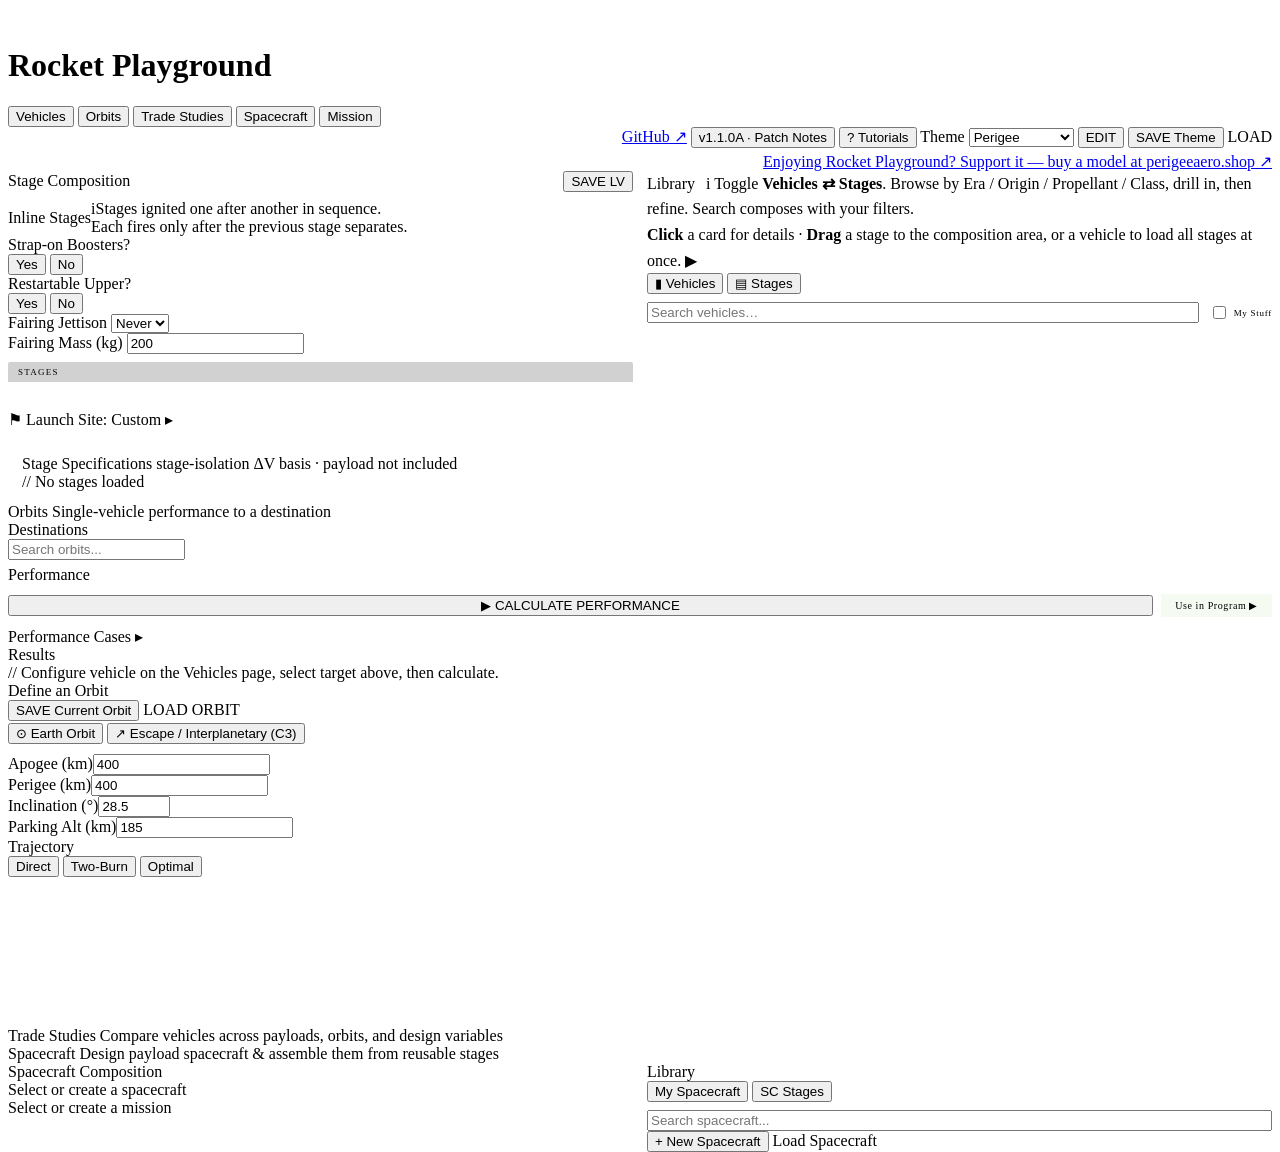
==== commit 6dc03f98: "feat: program simplification — 5-page nav, single mission, fleet UI dissolved - Nav: Vehicles | Orbi" ====
--- a/src/index.html
+++ b/src/index.html
@@ -16,11 +16,8 @@
     <button class="nav-btn active" id="nav-vehicles" onclick="showPage('vehicles')">Vehicles</button>
     <button class="nav-btn" id="nav-orbits" onclick="showPage('orbits')">Orbits</button>
     <button class="nav-btn" id="nav-trades" onclick="showPage('trades')">Trade Studies</button>
-    <button class="nav-btn" id="nav-program" onclick="showPage('program')">Program</button>
-  </nav>
-  <nav class="lv-subnav" id="prog-subnav" style="display:none;">
-    <button class="lv-sub-btn active" data-prog="hangar" onclick="progShowTab('hangar')">Hangar</button>
-    <button class="lv-sub-btn" data-prog="mission" onclick="progShowTab('mission')">Missions</button>
+    <button class="nav-btn" id="nav-spacecraft" onclick="showPage('spacecraft')">Spacecraft</button>
+    <button class="nav-btn" id="nav-program" onclick="showPage('program')">Mission</button>
   </nav>
   <div style="margin-left:auto;display:flex;flex-direction:column;align-items:flex-end;gap:4px;">
     <div class="theme-wrap" style="margin-left:0;">
@@ -163,8 +160,12 @@
       </div><!-- /left-section launch-site -->
     </div>
 
-    <!-- RIGHT: Stage Library, same height cap -->
-    <div class="lib-panel" id="veh-lib-panel" style="margin-top:0;min-width:0;display:flex;flex-direction:column;">
+    <!-- RIGHT: Stage Library, wrapper is the grid-stretch target; the library card itself is
+         position:absolute/inset:0 inside it so ITS content never contributes to the row's
+         natural height — the Stage Composition card (left) is the only auto-height item,
+         and this wrapper (stretched to match it) clips the library to that height. -->
+    <div id="veh-lib-wrap" style="margin-top:0;min-width:0;position:relative;">
+    <div class="lib-panel" id="veh-lib-panel" style="margin-top:0;min-width:0;position:absolute;inset:0;display:flex;flex-direction:column;">
       <div class="lib-toggle" onclick="toggleLibrary()" style="flex-shrink:0;">
         <span class="sl" style="margin-bottom:0;flex:1;">Library
           <span class="info-tip" onclick="event.stopPropagation()" style="margin-left:7px;">i
@@ -192,6 +193,7 @@
         <div id="lib-browser-body"></div>
       </div>
     </div>
+    </div><!-- /veh-lib-wrap -->
 
   </div><!-- /vehicles-beginner -->
 
@@ -287,9 +289,7 @@
       <!-- DESTINATIONS: compact horizontal picker -->
       <div class="orb-dest-panel">
         <div class="sl">Destinations</div>
-        <div class="act-row" style="margin-bottom:8px;">
-          <button class="act-btn green" onclick="saveUserOrbit()">SAVE Current Orbit</button>
-          <label class="act-btn" style="cursor:pointer;">LOAD ORBIT<input type="file" accept=".orbit,.json" style="display:none" onchange="loadOrbitFile(this)"></label>
+        <div class="act-row" style="margin-bottom:6px;">
           <input class="search-bar" type="text" id="orbit-search" placeholder="Search orbits..." oninput="buildOrbitCategories()" style="margin-bottom:0;flex:1;min-width:160px;">
         </div>
         <div class="orbit-scroll-h" id="orbit-categories"></div>
@@ -342,6 +342,11 @@
       <div class="sl">Define an Orbit</div>
       <div class="panel" id="panel-define-orbit">
         <div class="orb-define-inner">
+          <div id="orb-target-label" class="orb-target-label" style="display:none;"></div>
+          <div class="act-row" style="margin:0 0 2px;">
+            <button class="act-btn green" onclick="saveUserOrbit()">SAVE Current Orbit</button>
+            <label class="act-btn" style="cursor:pointer;">LOAD ORBIT<input type="file" accept=".orbit,.json" style="display:none" onchange="loadOrbitFile(this)"></label>
+          </div>
           <div class="mode-tog" style="margin-bottom:10px;">
             <button class="active" id="mode-orbit-btn" onclick="setDestMode('orbit')">⊙ Earth Orbit</button>
             <button id="mode-escape-btn" onclick="setDestMode('escape')">↗ Escape / Interplanetary (C3)</button>
@@ -384,93 +389,58 @@
   <div id="ts-panel"></div>
 </div>
 
+<!-- ═══════════════════════════════════════════════ PAGE: SPACECRAFT -->
+<div id="page-spacecraft" class="page">
+  <div class="vp-header">Spacecraft <span class="vp-header-sub">Design payload spacecraft &amp; assemble them from reusable stages</span></div>
+
+  <div style="display:grid;grid-template-columns:2fr 2fr;gap:14px;align-items:stretch;">
+
+    <!-- LEFT: Spacecraft Composition (selected craft editor) -->
+    <div class="lib-panel" style="margin-top:0;min-width:0;display:flex;flex-direction:column;">
+      <div class="sl">Spacecraft Composition</div>
+      <div id="sc-ed-detail" class="sc-page-main-col">
+        <div class="placeholder-msg">Select or create a spacecraft</div>
+      </div>
+    </div>
+
+    <!-- RIGHT: Library (My Spacecraft <-> SC Stages) -->
+    <div id="sc-lib-wrap" style="margin-top:0;min-width:0;position:relative;">
+    <div class="lib-panel" id="sc-lib-panel" style="margin-top:0;min-width:0;position:absolute;inset:0;display:flex;flex-direction:column;">
+      <div class="sl" style="flex-shrink:0;">Library</div>
+      <div class="seg" id="sc-lib-mode-seg" style="margin-bottom:8px;flex-shrink:0;">
+        <button class="active" data-scl="mine" onclick="scLibSetMode('mine')">My Spacecraft</button>
+        <button data-scl="stages" onclick="scLibSetMode('stages')">SC Stages</button>
+      </div>
+
+      <!-- Mode: My Spacecraft -->
+      <div id="sc-lib-mine" style="display:flex;flex-direction:column;flex:1;min-height:0;">
+        <input type="text" id="sc-ed-search" class="lib-search sc-ed-search" placeholder="Search spacecraft..." oninput="scEdRenderList()">
+        <div id="sc-ed-list" class="sc-ed-list-inner lv-list" style="flex:1;min-height:0;overflow-y:auto;"></div>
+        <div class="sc-ed-actions">
+          <button class="act-btn" onclick="scEdNew()">+ New Spacecraft</button>
+          <label class="act-btn sc-ed-file-btn">Load Spacecraft
+            <input type="file" accept=".spacecraft,.json" style="display:none" onchange="scEdLoadJSON(this)">
+          </label>
+        </div>
+      </div>
+
+      <!-- Mode: SC Stages -->
+      <div id="sc-lib-stages" style="display:none;flex-direction:column;flex:1;min-height:0;overflow-y:auto;">
+        <div id="sc-lib-stages-body"></div>
+      </div>
+    </div>
+    </div><!-- /sc-lib-wrap -->
+
+  </div>
+</div>
+
 <div id="page-program" class="page">
-  <div class="sc-ed-toolbar">
-    <div class="seg" id="hangar-pick" style="margin-right:6px;">
-      <button class="active" data-hv="spacecraft" onclick="progSetHangar('spacecraft')">Spacecraft</button>
-      <button data-hv="fleet" onclick="progSetHangar('fleet')">Vehicle</button>
-    </div>
-    <div class="prog-tab-actions" id="prog-tb-sc"></div>
-    <div class="prog-tab-actions" id="prog-tb-fleet" style="display:none;"></div>
-    <div class="prog-tab-actions" id="prog-tb-mission" style="display:none;"></div>
-  </div>
-
-  <!-- Spacecraft panel -->
-  <div id="prog-panel-sc" class="sc-ed-wrap">
-    <div class="lib-panel sc-ed-list-col">
-      <div class="sl">Spacecraft</div>
-      <input type="text" id="sc-ed-search" class="lib-search sc-ed-search" placeholder="Search spacecraft..." oninput="scEdRenderList()">
-      <div id="sc-ed-list" class="sc-ed-list-inner lv-list"></div>
-      <div class="sc-ed-actions">
-        <button class="act-btn" onclick="scEdNew()">+ New Spacecraft</button>
-        <label class="act-btn sc-ed-file-btn">Load Spacecraft
-          <input type="file" accept=".spacecraft,.json" style="display:none" onchange="scEdLoadJSON(this)">
-        </label>
-      </div>
-    </div>
-    <div id="sc-ed-detail" class="lib-panel sc-ed-main-col">
-      <div class="placeholder-msg">Select or create a spacecraft</div>
-    </div>
-  </div>
-
-  <!-- Fleet panel -->
-  <div id="prog-panel-fleet" class="sc-ed-wrap" style="display:none;">
-    <div class="lib-panel sc-ed-list-col">
-      <div class="sl">Fleet</div>
-      <input type="text" id="fleet-search" class="lib-search sc-ed-search" placeholder="Search fleet..." oninput="fleetRenderList()">
-      <div id="fleet-list" class="sc-ed-list-inner lv-list"></div>
-      <div class="fleet-drop-zone" ondragover="fleetDragOver(event)" ondragleave="fleetDragLeave(event)" ondrop="fleetLibAddDrop(event)">&#x2295; Drop a vehicle here to add it to the fleet</div>
-      <div class="sc-ed-actions">
-        <button class="act-btn" onclick="fleetNew()">+ New Entry</button>
-        <button class="act-btn" onclick="fleetOpenImportModal()">Import Vehicle</button>
-        <label class="act-btn sc-ed-file-btn">Load Vehicle
-          <input type="file" accept=".vehicle,.json" style="display:none" onchange="fleetLoadJSON(this)">
-        </label>
-      </div>
-    </div>
-    <div id="fleet-detail" class="lib-panel sc-ed-main-col">
-      <div class="placeholder-msg">Add or select a launch vehicle</div>
-    </div>
-  </div>
-
-  <!-- Missions panel — full-page command center -->
-  <div id="prog-panel-mission" style="display:none;">
-    <div id="mission-cc" style="flex:1;min-width:0;display:flex;flex-direction:column;overflow:hidden;">
-      <div class="placeholder-msg">Select or create a mission</div>
-    </div>
-  </div>
-</div>
-
-
-<!-- ── MODAL: Fleet Vehicle Import ── -->
-<div class="modal-overlay" id="modal-fleet-import" style="display:none">
-  <div class="modal" style="max-width:580px;display:flex;flex-direction:column;height:68vh;">
-    <div class="modal-header">
-      <span class="modal-title">Import Launch Vehicle</span>
-      <button class="modal-close" onclick="closeModal('modal-fleet-import')">&#x2715;</button>
-    </div>
-    <div style="padding:10px 14px;border-bottom:1px solid var(--border);flex-shrink:0;">
-      <input type="text" id="fleet-import-search" class="search-bar" style="margin-bottom:0;"
-        placeholder="Search vehicles..." oninput="fleetImportRenderList()">
-    </div>
-    <div id="fleet-import-list" style="flex:1;overflow-y:auto;"></div>
-  </div>
-</div>
-
-<!-- ── MODAL: Vehicle library info (click a library card) ── -->
-<div class="modal-overlay" id="modal-fleet-vehinfo" style="display:none">
-  <div class="modal" style="max-width:620px;display:flex;flex-direction:column;max-height:82vh;">
-    <div class="modal-header">
-      <span class="modal-title" id="fleet-vehinfo-title">Vehicle</span>
-      <button class="modal-close" onclick="closeModal('modal-fleet-vehinfo')">&#x2715;</button>
-    </div>
-    <div id="fleet-vehinfo-body" style="flex:1;overflow-y:auto;padding:14px 18px;"></div>
-    <div style="padding:10px 16px;border-top:1px solid var(--border);display:flex;justify-content:flex-end;gap:8px;flex-shrink:0;">
-      <button class="act-btn" onclick="closeModal('modal-fleet-vehinfo')">Close</button>
-      <button class="act-btn green" onclick="fleetVehInfoAdd()">&#x2295; Add to Fleet</button>
-    </div>
-  </div>
-</div>
+  <!-- Mission command center — the Program page IS the mission command center now -->
+  <div id="mission-cc" style="flex:1;min-width:0;display:flex;flex-direction:column;overflow:hidden;">
+    <div class="placeholder-msg">Select or create a mission</div>
+  </div>
+</div>
+
 
 <!-- ── MODAL: New / Edit spacecraft stage (Stage Library) ── -->
 <div class="modal-overlay" id="modal-scstage-new" style="display:none">
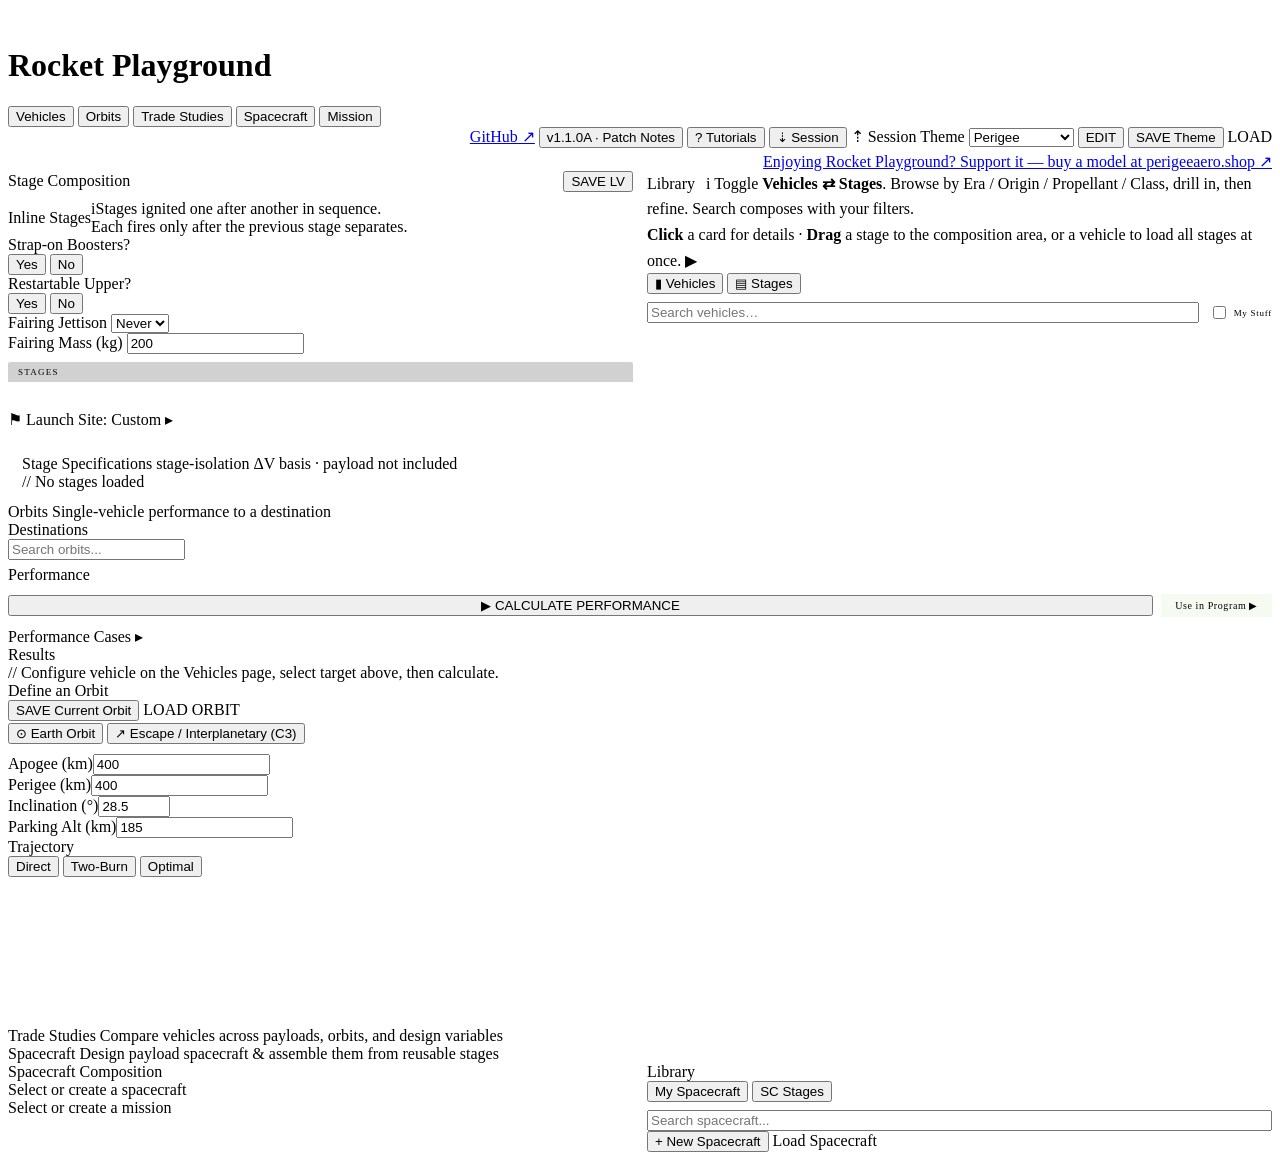
==== commit 3c252956: "feat: autosave covers user library content; whole-session download/upload - Autosave payload now inc" ====
--- a/src/index.html
+++ b/src/index.html
@@ -24,6 +24,8 @@
       <a class="th-btn" href="https://github.com/rp1-lox/perigee-lv-calculator" target="_blank" rel="noopener" title="View source &amp; releases on GitHub">GitHub &#x2197;</a>
       <button class="th-btn" onclick="openPatchNotes()" title="What's new in this version"><span id="patch-notes-ver">v1.1.0A</span> · Patch Notes</button>
       <button class="th-btn" onclick="openTutorials()" title="How to use Rocket Playground">? Tutorials</button>
+      <button class="th-btn" onclick="sessionExport()" title="Download your whole session (program, vehicles, stages, orbits) as a file">&#x21E3; Session</button>
+      <label class="th-btn" style="cursor:pointer;" title="Restore a session file downloaded earlier">&#x21E1; Session<input type="file" accept=".json" style="display:none" onchange="sessionImport(this)"></label>
       <label>Theme</label>
       <select id="theme-select" onchange="applyTheme(this.value)">
         <option value="perigee" selected>Perigee</option>
